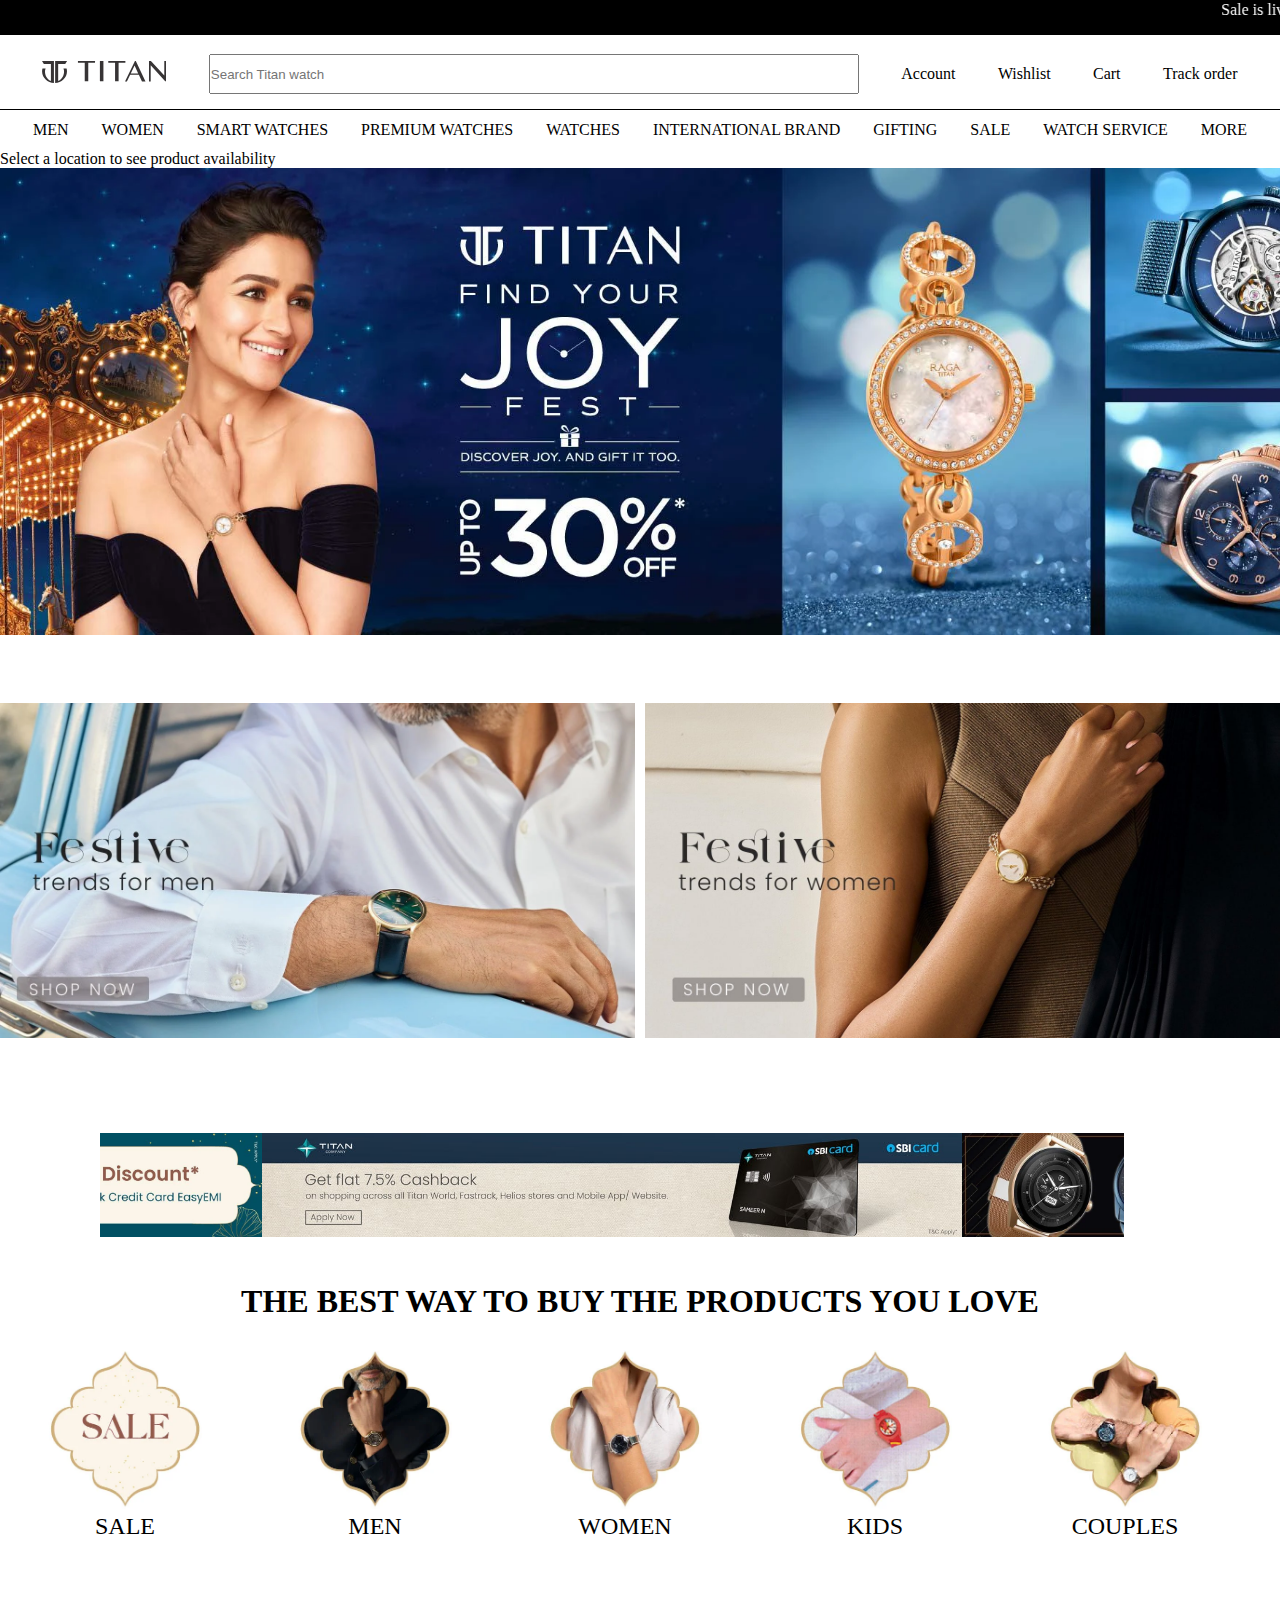
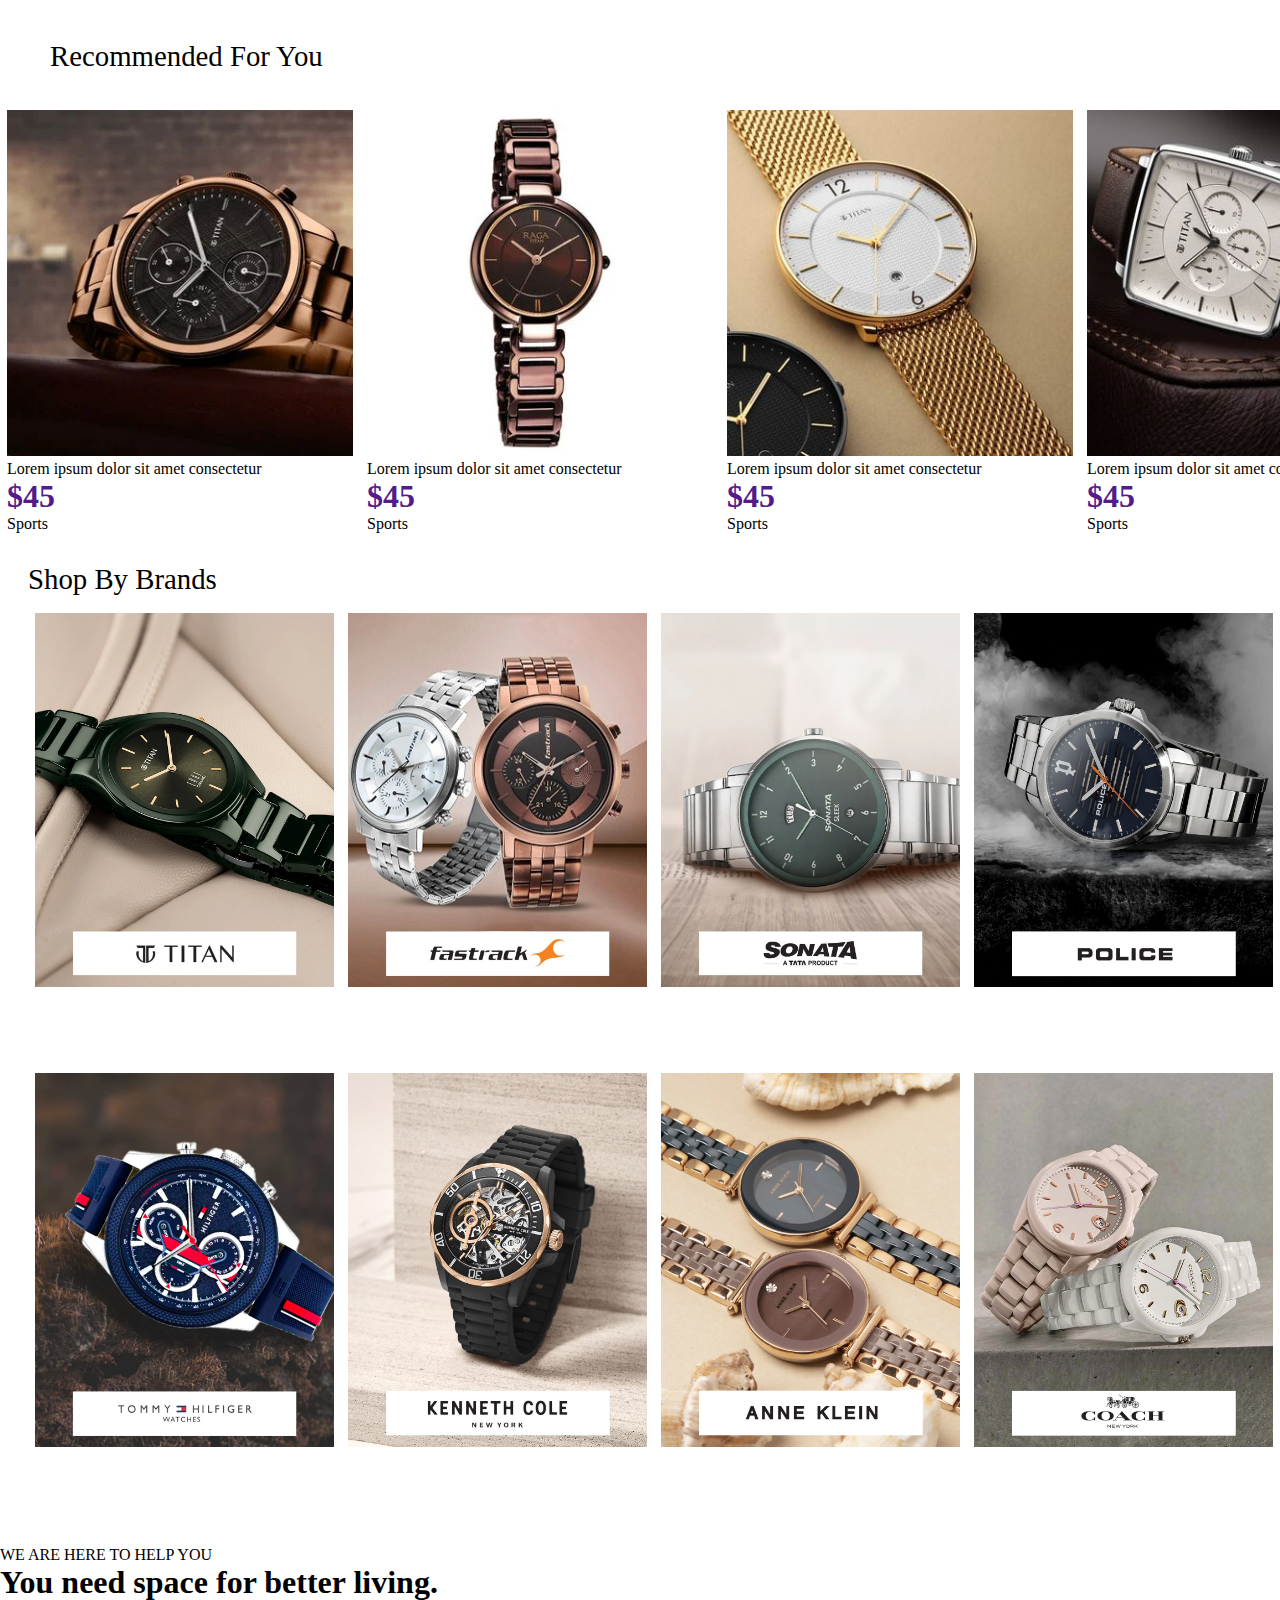
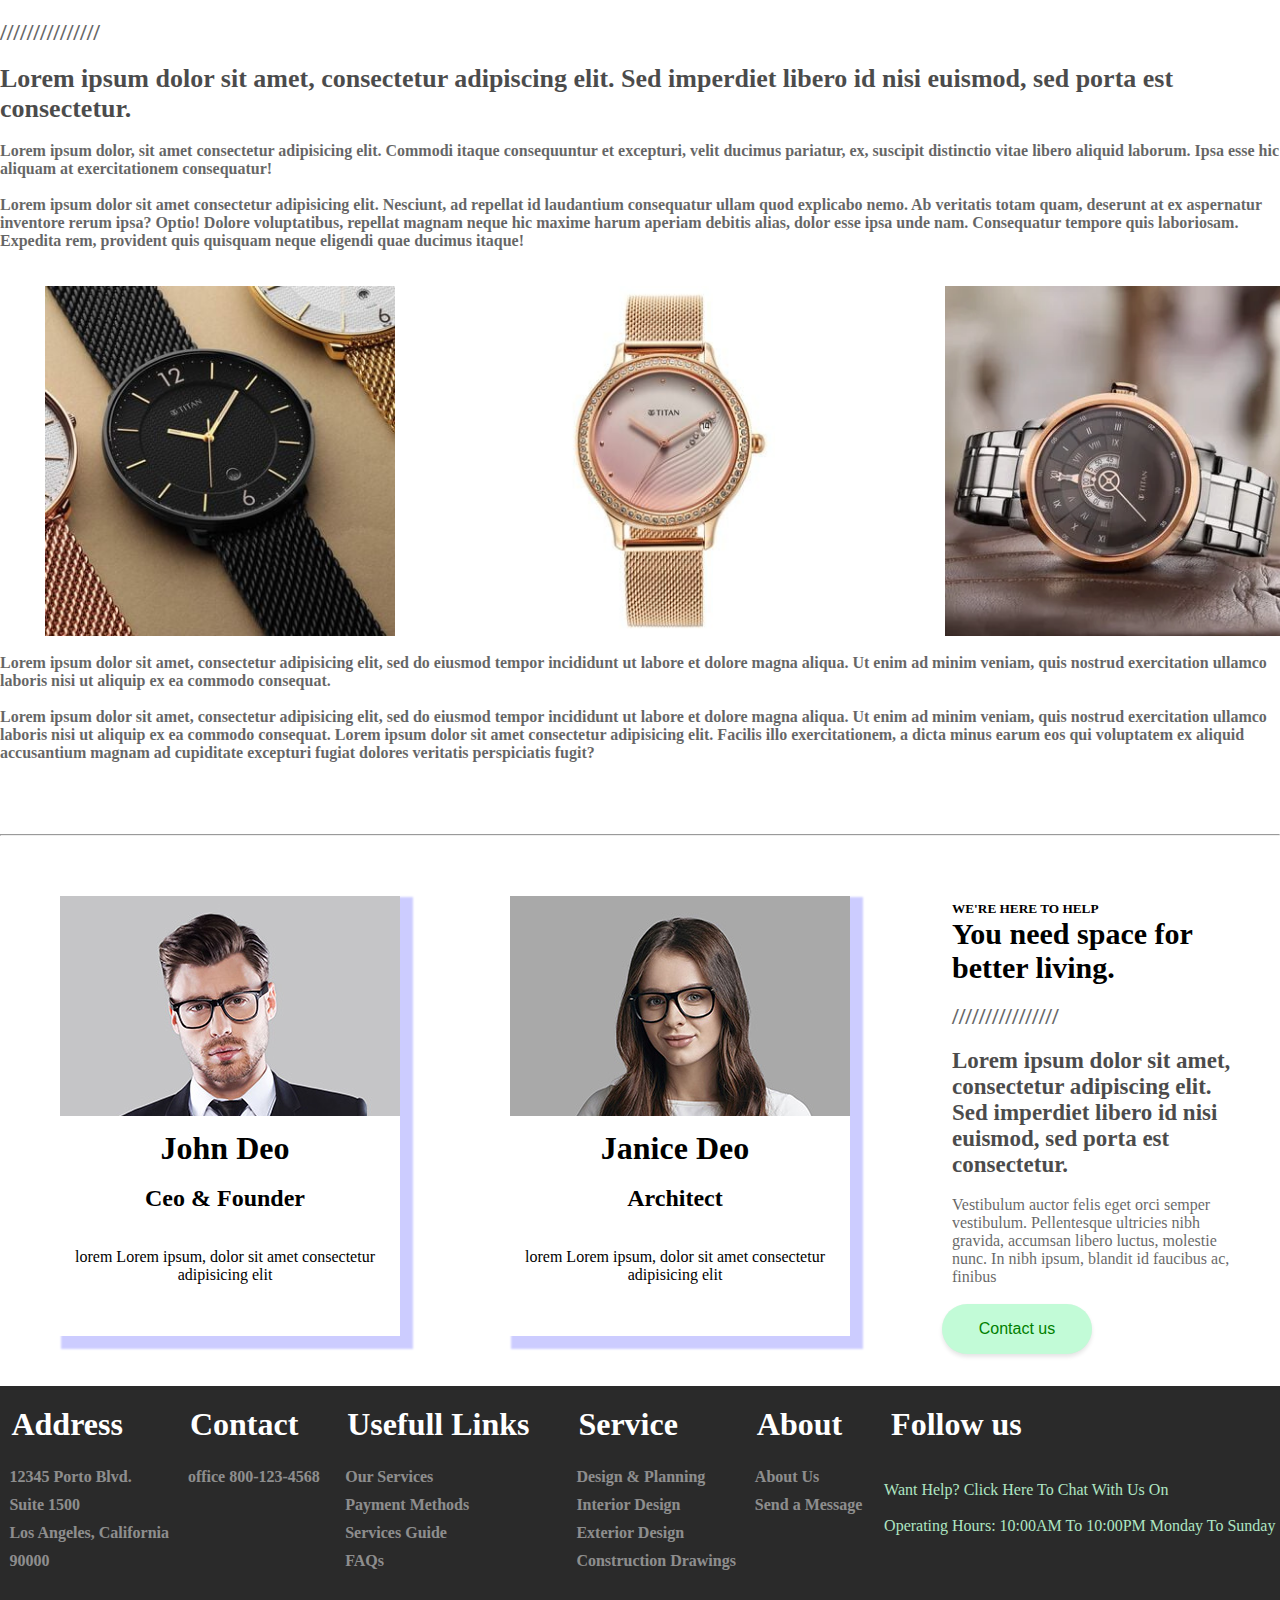
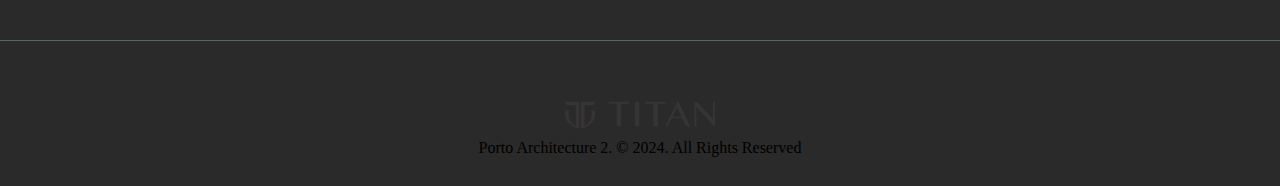
==== index.html @ 2c18a2c0 "titanproject" ====
<!DOCTYPE html>
<html lang="en">
<head>
    <meta charset="UTF-8">
    <meta name="viewport" content="width=device-width, initial-scale=1.0">
    <title>Document</title>
    <link rel="stylesheet" href="index.css">
    <link rel="stylesheet" href="https://fonts.googleapis.com/css2?family=Material+Symbols+Outlined:opsz,wght,FILL,GRAD@20..48,100..700,0..1,-50..200&icon_names=menu" />
    <link rel="stylesheet" href="https://cdnjs.cloudflare.com/ajax/libs/font-awesome/6.6.0/css/all.min.css" integrity="sha512-Kc323vGBEqzTmouAECnVceyQqyqdsSiqLQISBL29aUW4U/M7pSPA/gEUZQqv1cwx4OnYxTxve5UMg5GT6L4JJg==" crossorigin="anonymous" referrerpolicy="no-referrer" />
    <link rel="stylesheet" href="https://fonts.googleapis.com/css2?family=Material+Symbols+Outlined:opsz,wght,FILL,GRAD@24,400,0,0&icon_names=search" />
    <link rel="stylesheet" href="https://fonts.googleapis.com/css2?family=Material+Symbols+Outlined:opsz,wght,FILL,GRAD@24,400,0,0&icon_names=person" />
</head>
<body>
    <header>

    <div id="nav_panel1"> 
        <marquee  >Sale is live!                                                                    Get up to ₹750 cashback on payment via Mobikwik wallet over Rs. 2499. T&C Apply*.       </marquee>
    </div>

    <div id="nav_panel2" class="flex">
        
        <div class="nav_logo"><img src="./images/titan-logo.svg" alt=""> </div>

        <div><input type="search" placeholder="Search Titan watch"></div>

        <div><i class="fa-regular fa-user"></i><p>Account </p>
        </div>

        <div><i class="fa-regular fa-heart"></i><P>Wishlist</P>
        </div>

        <div><i class="fa-solid fa-cart-shopping"></i><p>Cart</p>
        </div>

        <div><i class="fa-solid fa-box"></i><P>Track order</P>
        </div>
        </div>

     <div id="nav_panel3" class="flex">
         <div><a href="">MEN</a></div>
         <div><a href="">WOMEN</a></div>
         <div><a href="">SMART WATCHES</a></div>
         <div><a href="">PREMIUM WATCHES</a></div>
         <div><a href="">WATCHES</a></div>
         <div><a href="">INTERNATIONAL BRAND</a></div>
         <div><a href="">GIFTING</a></div>
         <div><a href="">SALE</a></div>
         <div><a href="">WATCH SERVICE</a></div>
         <div><a href="">MORE</a></div>
        
      </div>


      <div id="#nav_panel4">
        <div><i class="fa-solid fa-location-dot"></i> Select a location to see product availability</div>
      </div>

  <hero>
    <div id="hero_album" class="flex">
<div id="img1" class="imgproperties" ></div>
<div id="img2" class="imgproperties"></div>
<div id="img3" class="imgproperties"></div>
<div id="img4" class="imgproperties"></div>
<div id="img5" class="imgproperties"></div>

</div>

<div id="hero_album1" class="flex">
    <div id="img9"  class="imgproperties"></div>
    <div id="img10" class="imgproperties"></div>

</div>

</hero>

<adssection>
    <div id="ads_panel" class="flex">
    <div id="ads1" class="imgproperties"></div>
    <div id="ads2" class="imgproperties"></div>
    <div id="ads3" class="imgproperties"></div>
    </div>
</adssection>
<midsection>
    <div id="midsection_title" class="flex">THE BEST WAY TO BUY THE PRODUCTS YOU LOVE</div>
    <div id="midscroll_panel" class="flex">
        <a href=""><div class="midimgsection" class="flex"><img src="./images/sale_D.webp" alt="Redirect to particular Categories link"><p>SALE</p></div></a>
        <a href=""><div class="midimgsection" class="flex"><img src="./images/men_D.webp" alt="Redirect to particular Categories link"><p>MEN</p></div></a>
        <a href=""><div class="midimgsection" class="flex"><img src="./images/women_D.webp" alt="Redirect to particular Categories link"><p>WOMEN</p></div></a>
        <a href=""><div class="midimgsection" class="flex"><img src="./images/kids_D.webp" alt="Redirect to particular Categories link"><p>KIDS</p></div></a>
        <a href=""><div class="midimgsection" class="flex"><img src="./images/couple_D.webp" alt="Redirect to particular Categories link"><p>COUPLES</p></div></a>
        <a href=""><div class="midimgsection" class="flex"><img src="./images/luxe_D.webp" alt="Redirect to particular Categories link"><p>LUXES</p></div></a>
        <a href=""><div class="midimgsection" class="flex"><img src="./images/clocks_D.webp" alt="Redirect to particular Categories link"><p>CLOCKS</p></div></a>
        <a href=""><div class="midimgsection" class="flex"><img src="./images/smart_D.webp" alt="Redirect to particular Categories link"><p>SMARTS</p></div></a>
        <a href=""><div class="midimgsection" class="flex"><img src="./images/raga_D.webp" alt="Redirect to particular Categories link"><p>RAGAS</p></div></a>
        

    </div>

    <div id="midsection_title1" >Recommended For You</div>
    <div id="midscroll_panel2" class="flex">
        <a href=""><div class="midimgsection" class="flex"><img src="./images/imd1.webp" alt="Redirect to particular Categories link"><p>Lorem ipsum dolor sit amet consectetur <h1>$45</h1><P>Sports</P></div></a>
        <a href=""><div class="midimgsection" class="flex"><img src="./images/imd2.webp" alt="Redirect to particular Categories link"><p>Lorem ipsum dolor sit amet consectetur <h1>$45</h1><P>Sports</P></div></a>
        <a href=""><div class="midimgsection" class="flex"><img src="./images/imd3.jpg" alt="Redirect to particular Categories link"><p>Lorem ipsum dolor sit amet consectetur <h1>$45</h1><P>Sports</P></div></a>
        <a href=""><div class="midimgsection" class="flex"><img src="./images/imd4.jpg" alt="Redirect to particular Categories link"><p>Lorem ipsum dolor sit amet consectetur <h1>$45</h1><P>Sports</P></div></a>
        <a href=""><div class="midimgsection" class="flex"><img src="./images/imd5.webp" alt="Redirect to particular Categories link"><p>Lorem ipsum dolor sit amet consectetur <h1>$45</h1><P>Sports</P></div></a>
        <a href=""><div class="midimgsection" class="flex"><img src="./images/imd6.webp" alt="Redirect to particular Categories link"><p>Lorem ipsum dolor sit amet consectetur <h1>$45</h1><P>Sports</P></div></a>
        <a href=""><div class="midimgsection" class="flex"><img src="./images/imd7.webp" alt="Redirect to particular Categories link"><p>Lorem ipsum dolor sit amet consectetur <h1>$45</h1><P>Sports</P></div></a>
        <a href=""><div class="midimgsection" class="flex"><img src="./images/imd8.webp" alt="Redirect to particular Categories link"><p>Lorem ipsum dolor sit amet consectetur <h1>$45</h1><P>Sports</P></div></a>
        <a href=""><div class="midimgsection" class="flex"><img src="./images/imd9.jpg" alt="Redirect to particular Categories link"><p>Lorem ipsum dolor sit amet consectetur <h1>$45</h1><P>Sports</P></div></a>
        <a href=""><div class="midimgsection" class="flex"><img src="./images/imd10.jpg" alt="Redirect to particular Categories link"><p>Lorem ipsum dolor sit amet consectetur <h1>$45</h1><P>Sports</P></div></a>

        

    </div>

    <div id="midsection_title2" >Shop By Brands
    <div id="mid_panel" class="flex">
        <a href=""><div class="midimgsection" class="flex"><img src="./images/brand1.webp" alt="Redirect to particular Categories link"></div></a>
        <a href=""><div class="midimgsection" class="flex"><img src="./images/brand2.webp" alt="Redirect to particular Categories link"></div></a>
        <a href=""><div class="midimgsection" class="flex"><img src="./images/brand3.webp" alt="Redirect to particular Categories link"></div></a>
        <a href=""><div class="midimgsection" class="flex"><img src="./images/brand4.webp" alt="Redirect to particular Categories link"></div></a>


    </div>
    <div id="mid_panel" class="flex">
        <a href=""><div class="midimgsection" class="flex"><img src="./images/brand5.webp" alt="Redirect to particular Categories link"></div></a>
        <a href=""><div class="midimgsection" class="flex"><img src="./images/brand6.jpg" alt="Redirect to particular Categories link"></div></a>
        <a href=""><div class="midimgsection" class="flex"><img src="./images/brand7.webp" alt="Redirect to particular Categories link"></div></a>
        <a href=""><div class="midimgsection" class="flex"><img src="./images/brand8.webp" alt="Redirect to particular Categories link"></div></a>


    </div>
   

</div>

<!-- <div id="midsection_title2" >Movement in Time
<div id="mid_panel" class="flex">
    <a href=""><div class="midimgsection1" class="flex"><img src="./images/brand1.webp" alt="Redirect to particular Categories link"></div></a>
    <div class="midimgsection2" class="flex">
    <a href=""><div class="midimgsection" class="flex"><img src="./images/brand2.webp" alt="Redirect to particular Categories link"></div></a>
    <a href=""><div class="midimgsection" class="flex"><img src="./images/brand3.webp" alt="Redirect to particular Categories link"></div></a>
    <a href=""><div class="midimgsection" class="flex"><img src="./images/brand4.webp" alt="Redirect to particular Categories link"></div></a>
    <a href=""><div class="midimgsection" class="flex"><img src="./images/brand4.webp" alt="Redirect to particular Categories link"></div></a>
</div>

</div>
</div> -->

<div id="outer">
    <div>
      <p>WE ARE HERE TO HELP YOU</p>
      <h1>You need space for better living.</h1><br>
      <h2>///////////////</h2><br>
      <h3>Lorem ipsum dolor sit amet, consectetur adipiscing elit. Sed imperdiet libero id nisi euismod, sed porta est consectetur.</h3><br>
       <h4>Lorem ipsum dolor, sit amet consectetur adipisicing elit. Commodi itaque consequuntur et excepturi, velit ducimus pariatur, ex, suscipit distinctio vitae libero aliquid laborum. Ipsa esse hic aliquam at exercitationem consequatur!</h4>
       <br>
       <h4>Lorem ipsum dolor sit amet consectetur adipisicing elit. Nesciunt, ad repellat id laudantium consequatur ullam quod explicabo nemo. Ab veritatis totam quam, deserunt at ex aspernatur inventore rerum ipsa? Optio!
       Dolore voluptatibus, repellat magnam neque hic maxime harum aperiam debitis alias, dolor esse ipsa unde nam. Consequatur tempore quis laboriosam. Expedita rem, provident quis quisquam neque eligendi quae ducimus itaque!
       </h4><br><br>
    </div>
    <div id="aboutimage"> <img src="./images/imd9.jpg" alt="image"> <img src="./images/imd10.jpg" alt="image"><img src="./images/imd5.webp" alt=""></div>
    <br><div> <h4>Lorem ipsum dolor sit amet, consectetur adipisicing elit, sed do eiusmod tempor incididunt ut labore et dolore magna aliqua. Ut enim ad minim veniam, quis nostrud exercitation ullamco laboris nisi ut aliquip ex ea commodo consequat.</h4> <br><h4>Lorem ipsum dolor sit amet, consectetur adipisicing elit, sed do eiusmod tempor incididunt ut labore et dolore magna aliqua. Ut enim ad minim veniam, quis nostrud exercitation ullamco laboris nisi ut aliquip ex ea commodo consequat. Lorem ipsum dolor sit amet consectetur adipisicing elit. Facilis illo exercitationem, a dicta minus earum eos qui voluptatem ex aliquid accusantium magnam ad cupiditate excepturi fugiat dolores veritatis perspiciatis fugit?</h4></div>

  </div>
  <br><br><br><br><hr>
  <div id="author">
    <div class="imgauthor"><img src="./images/author-1.jpg " alt="author"><br><h1>John Deo</h1><br> <h2>Ceo & Founder</h2> <br><br><p>lorem Lorem ipsum, dolor sit amet consectetur adipisicing elit </p></div>
    <div class="imgauthor"><img src="./images/author-2.jpg" alt="author"><br><h1>Janice Deo</h1><br> <h2>Architect</h2><br><br><p>lorem Lorem ipsum, dolor sit amet consectetur adipisicing elit </p></div>
    <div id="text1"><h5>WE'RE HERE TO HELP</h5>
      <h1>You need space for better living.</h1><br>
  <h2>////////////////</h2><br>
  <h4>Lorem ipsum dolor sit amet, consectetur adipiscing elit. Sed imperdiet libero id nisi euismod, sed porta est consectetur.</h4>
  <br><p>Vestibulum auctor felis eget orci semper vestibulum. Pellentesque ultricies nibh gravida, accumsan libero luctus, molestie nunc. In nibh ipsum, blandit id faucibus ac, finibus</p>
  <br><div><button>Contact us</button></div></div>
    
  </div>








<footer>
    <div id="footer">
      <div><h1>Address</h1><h3>12345 Porto Blvd.</h3><h3>Suite 1500</h3> <h3>Los Angeles, California</h3> <h3>90000</h3></div>
      <div><h1>Contact</h1><h3>office 800-123-4568</h3></div>
      <div><h1>Usefull Links</h1><h3>Our Services</h3> <h3>Payment Methods</h3> <h3>Services Guide</h3> <h3>FAQs</h3><h3></h3> <h3></h3></div>
      <div><h1>Service</h1><h3>Design & Planning</h3><h3>Interior Design</h3><h3>Exterior Design</h3> <h3>Construction Drawings</h3></div>
      <div><h1>About </h1><h3>About Us</h3><h3>Send a Message</h3> <h3></h3></div>
      <div><h1>Follow us</h1> <ul>
        <li><a href=""><i class="fa-brands fa-facebook"></i></a></li>
        <li><a href=""><i class="fa-brands fa-x-twitter"></i></a></li>
        <li><a href=""><i class="fa-brands fa-linkedin-in"></i></a></li>
       </ul><br><p>Want Help? Click Here To Chat With Us On</p><br><p>Operating Hours: 10:00AM To 10:00PM Monday To Sunday</p>
     </div>
      
    </div>
    <div class="footer2">
      <br><br><br>
    <div id="line"></div><br><br><br>
    <div ><img src="./images/titan-logo.svg" alt="">
    <p>Porto Architecture 2. © 2024. All Rights Reserved</p></div>
  </div>
  
  </footer>
  
</midsection>





</header>
</body>
</html>
---- index.css ----
* {
  margin: 0px;
  padding: 0px;
}

body {
  overflow-x: hidden;
}

#nav_panel1 marquee {
  color: white;
  background-color: black;
  height: 35px;
}

.flex {
  display: flex;
}

#nav_panel2 {
  height: 70px;
  justify-content: space-evenly;
  align-items: center;
  border-bottom: 1px solid black;
}
#nav_panel2 div input {
  width: 650px;
  height: 40px;
}

#nav_panel3 {
  justify-content: space-evenly;
  border-color: white;
  height: 40px;
  align-items: center;
}
#nav_panel3 div a {
  text-decoration: none;
  color: black;
}

#nav_panel4 {
  background-color: #222222;
}

.imgproperties {
  background-size: contain;
  background-repeat: no-repeat;
}

#hero_album {
  width: 100%;
  display: grid;
  grid-template-columns: repeat(5, 1400px);
  overflow-x: scroll;
  scrollbar-width: none;
}
#hero_album #img1 {
  background-image: url(./images/img1.webp);
  background-size: contain;
  height: 500px;
  width: 100%;
}
#hero_album #img2 {
  background-image: url(./images/img2.jpg);
  height: 500px;
  width: 100%;
}
#hero_album #img3 {
  background-image: url(./images/img3.webp);
  height: 500px;
  width: 100%;
}
#hero_album #img4 {
  background-image: url(./images/img4.jpg);
  height: 500px;
  width: 100%;
}
#hero_album #img5 {
  background-image: url(./images/img5.webp);
  height: 500px;
  width: 100%;
}

#hero_album1 {
  max-width: 100%;
  height: 400px;
  justify-content: space-evenly;
  padding-top: 35px;
}
#hero_album1 #img9 {
  background-image: url(./images/img9.webp);
  margin-right: 10px;
  width: 100%;
}
#hero_album1 #img10 {
  background-image: url(./images/img10.jpg);
  width: 100%;
}

#ads_panel {
  margin-top: 30px;
  width: 80%;
  margin-left: 100px;
  display: grid;
  grid-template-columns: repeat(3, 700px);
  overflow-x: scroll;
  scrollbar-width: none;
  justify-content: center;
  height: 150px;
}
#ads_panel #ads1 {
  background-image: url(./images/radio1.webp);
  width: 100%;
}
#ads_panel #ads2 {
  background-image: url(./images/radio2.jpg);
  width: 100%;
}
#ads_panel #ads3 {
  background-image: url(./images/radio3.webp);
  width: 100%;
}

#midsection_title {
  justify-content: center;
  font-size: 2rem;
  font-weight: 700;
}

#midscroll_panel {
  margin-top: 30px;
  width: 100%;
  display: grid;
  grid-template-columns: repeat(9, 250px);
  overflow-x: scroll;
  scrollbar-width: none;
  height: 260px;
}
#midscroll_panel a {
  text-decoration: none;
}
#midscroll_panel a .midimgsection {
  flex-direction: column;
  text-align: center;
}
#midscroll_panel a .midimgsection img {
  width: 90%;
}
#midscroll_panel a .midimgsection P {
  font-size: 1.5rem;
  color: #000000;
}

#midsection_title1 {
  margin-top: 30px;
  margin-left: 50px;
  font-size: 1.8rem;
  font-weight: 500;
}

#midscroll_panel2 {
  margin-top: 30px;
  width: 100%;
  display: grid;
  grid-template-columns: repeat(10, 360px);
  overflow-x: scroll;
  scrollbar-width: none;
  height: 450px;
}
#midscroll_panel2 a {
  text-decoration: none;
}
#midscroll_panel2 a .midimgsection {
  flex-direction: column;
  margin: 7px;
}
#midscroll_panel2 a .midimgsection img {
  width: 100%;
}
#midscroll_panel2 a .midimgsection P {
  font-size: 1rem;
  text-decoration: none;
  color: #000000;
}

#midsection_title2 {
  margin-top: 10px;
  margin-left: 28px;
  font-size: 1.8rem;
  font-weight: 500;
}

#mid_panel {
  margin-top: 10px;
  width: 100%;
  overflow-x: visible;
  height: 500px;
}
#mid_panel .midimgsection {
  margin: 7px;
}
#mid_panel .midimgsection img {
  width: 100%;
}

#midsection_title3 {
  margin-top: 10px;
  margin-left: 28px;
  font-size: 1.8rem;
  font-weight: 500;
  justify-content: center;
  text-align: center;
}

#mid_panel {
  margin-top: 10px;
  width: 100%;
  overflow-x: visible;
  height: 450px;
}
#mid_panel .midimgsection2 {
  width: 50%;
  display: flex;
  flex-wrap: wrap;
  margin: 7px;
}
#mid_panel .midimgsection2 #midimgsection img {
  width: 25%;
}

.midimgsection1 {
  width: 50%;
}
.midimgsection1 img {
  width: 100%;
}

#outer {
  margin-top: 30px;
  background-image: url(./image/aboutimage.jpg);
}
#outer div h2 {
  opacity: 0.6;
}
#outer div h3 {
  opacity: 0.7;
  font-size: 26px;
}
#outer div h4 {
  opacity: 0.6;
}
#outer div button {
  background-color: #C2FBD7;
  border-radius: 50px;
  border-width: 0;
  box-shadow: rgba(25, 25, 25, 0.04) 0 0 1px 0, rgba(0, 0, 0, 0.1) 0 3px 4px 0;
  color: #008000;
  cursor: pointer;
  display: inline-block;
  font-family: Arial, sans-serif;
  font-size: 1em;
  height: 50px;
  padding: 0 25px;
}
#outer #aboutimage {
  width: 100%;
  display: grid;
  grid-template-columns: repeat(auto-fill, 300px);
  grid-gap: 150px;
  position: relative;
  left: 45px;
  transition: all 300ms;
}
#outer #aboutimage img {
  width: 350px;
  justify-content: space-evenly;
}
#outer #aboutimage :hover {
  transform: scale(1.05);
}

#author {
  width: 100%;
  height: 450px;
  display: grid;
  grid-template-columns: repeat(auto-fill, 300px);
  grid-gap: 150px;
  left: 45px;
  margin: 50px;
}
#author .imgauthor {
  width: 350px;
  height: 450px;
  box-shadow: 12px 12px 2px 1px rgba(0, 0, 255, 0.2);
  text-align: center;
  transition: all 2ms;
}
#author .imgauthor :hover img {
  transform: scale(1.5);
}
#author .imgauthor img {
  padding: 10px;
}
#author #text1 {
  width: 300px;
  position: relative;
  left: 2px;
  top: 15px;
}
#author #text1 h1 {
  font-size: 30px;
}
#author #text1 h2 {
  opacity: 0.6;
}
#author #text1 h4 {
  opacity: 0.7;
  font-size: 23px;
}
#author #text1 p {
  opacity: 0.6;
}
#author #text1 div button {
  width: 150px;
  background-color: #C2FBD7;
  border-radius: 50px;
  border-width: 0;
  box-shadow: rgba(25, 25, 25, 0.04) 0 0 1px 0, rgba(0, 0, 0, 0.1) 0 3px 4px 0;
  color: #008000;
  cursor: pointer;
  display: inline-block;
  font-family: Arial, sans-serif;
  font-size: 1em;
  height: 50px;
  padding: 0 25px;
  transition: all 200ms;
  margin-left: -10px;
}
#author #text1 div :hover {
  background-color: #AFE6C3;
  transform: scale(1.05);
}

#footer {
  margin-top: 30px;
  margin-bottom: 0px;
  display: flex;
  height: 200px;
  width: 100%;
  background-color: #2a2a2a;
  justify-content: space-around;
}
#footer div h1 {
  position: relative;
  left: -13px;
  color: #ffffff;
  padding: 20px;
}
#footer div h3 {
  opacity: 0.6;
  color: rgba(255, 255, 255, 0.8);
  font-size: 16px;
  padding: 5px;
}
#footer div ul {
  display: flex;
  left: px;
  list-style-type: none;
  gap: 10px;
}
#footer div p {
  color: #AFE6C3;
}

.footer2 {
  margin-top: 0px;
  height: 200px;
  width: 100%;
  background-color: #2a2a2a;
}
.footer2 #line {
  background-color: #C2FBD7;
  height: 1px;
  opacity: 0.3;
}
.footer2 div {
  position: relative;
  text-align: center;
}
.footer2 div img {
  width: 150px;
  height: 40px;
}
.footer2 div img :hover {
  background-color: white;
}/*# sourceMappingURL=index.css.map */
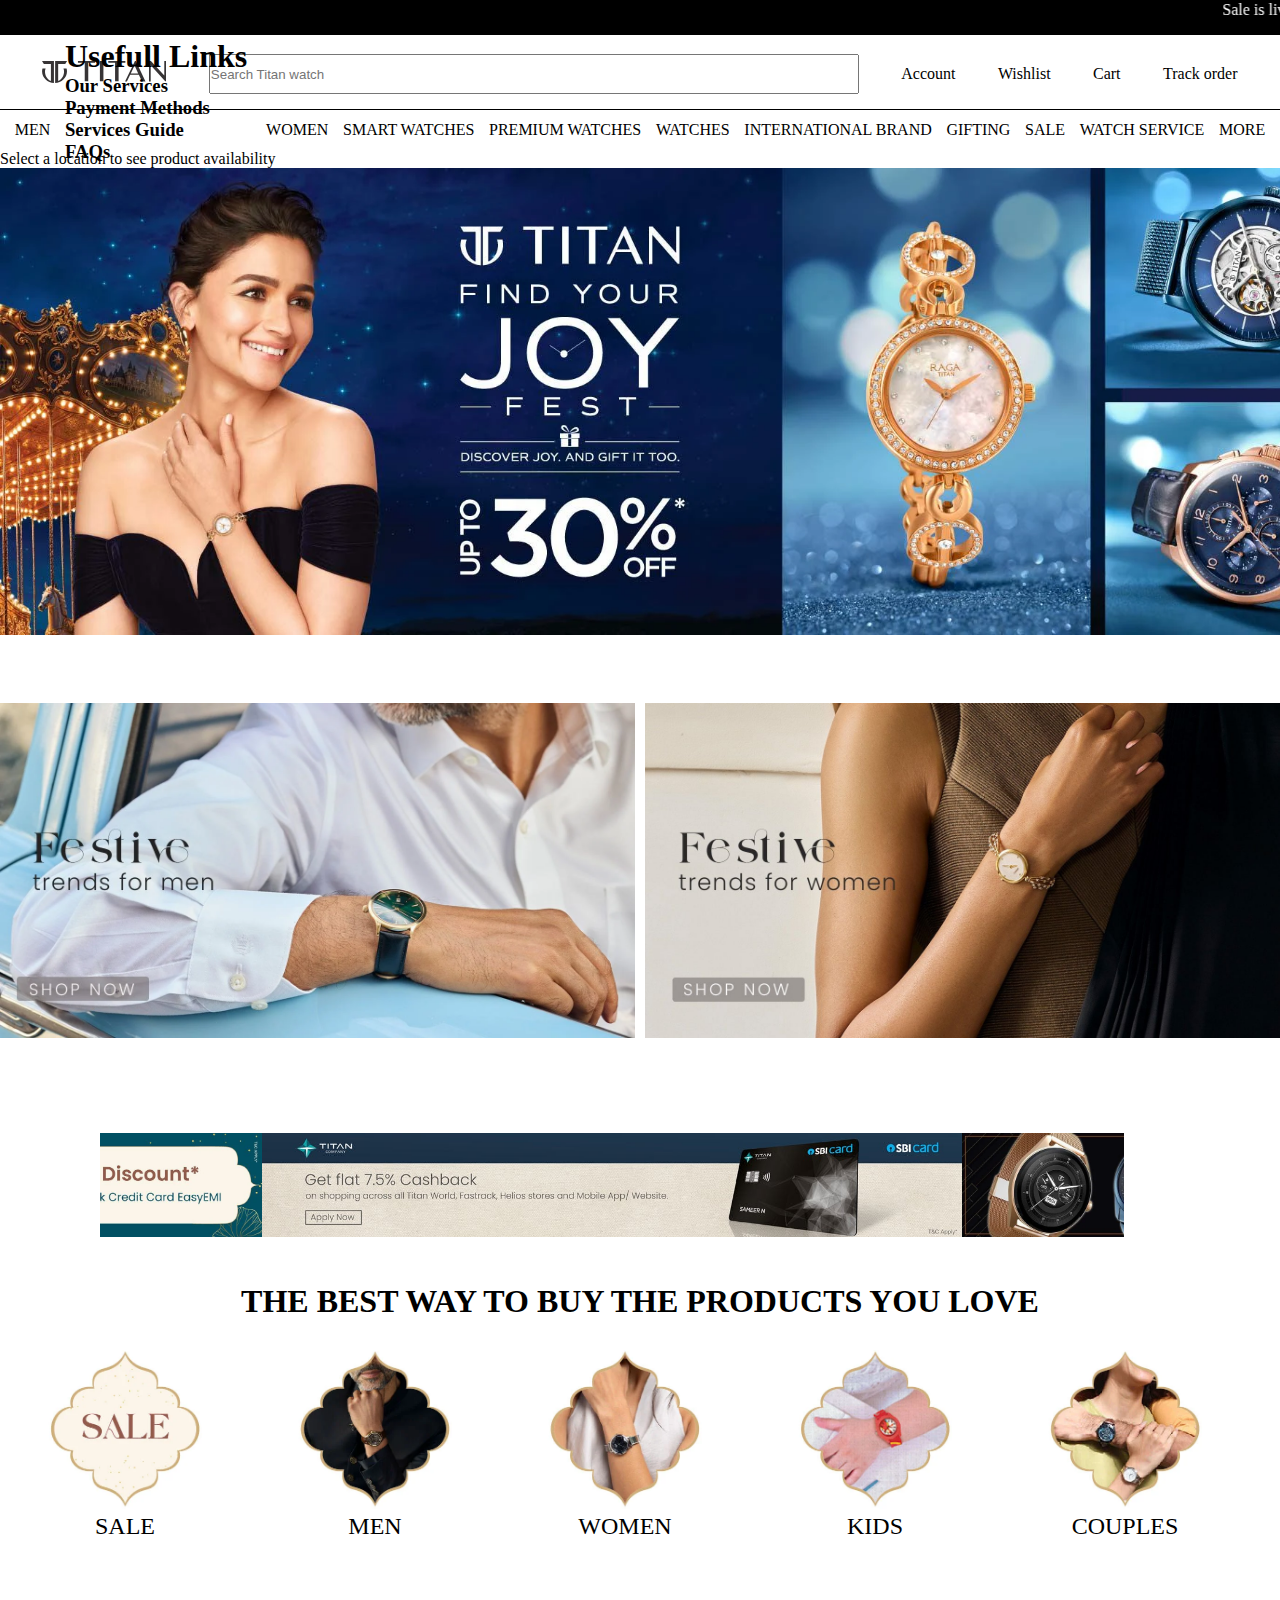
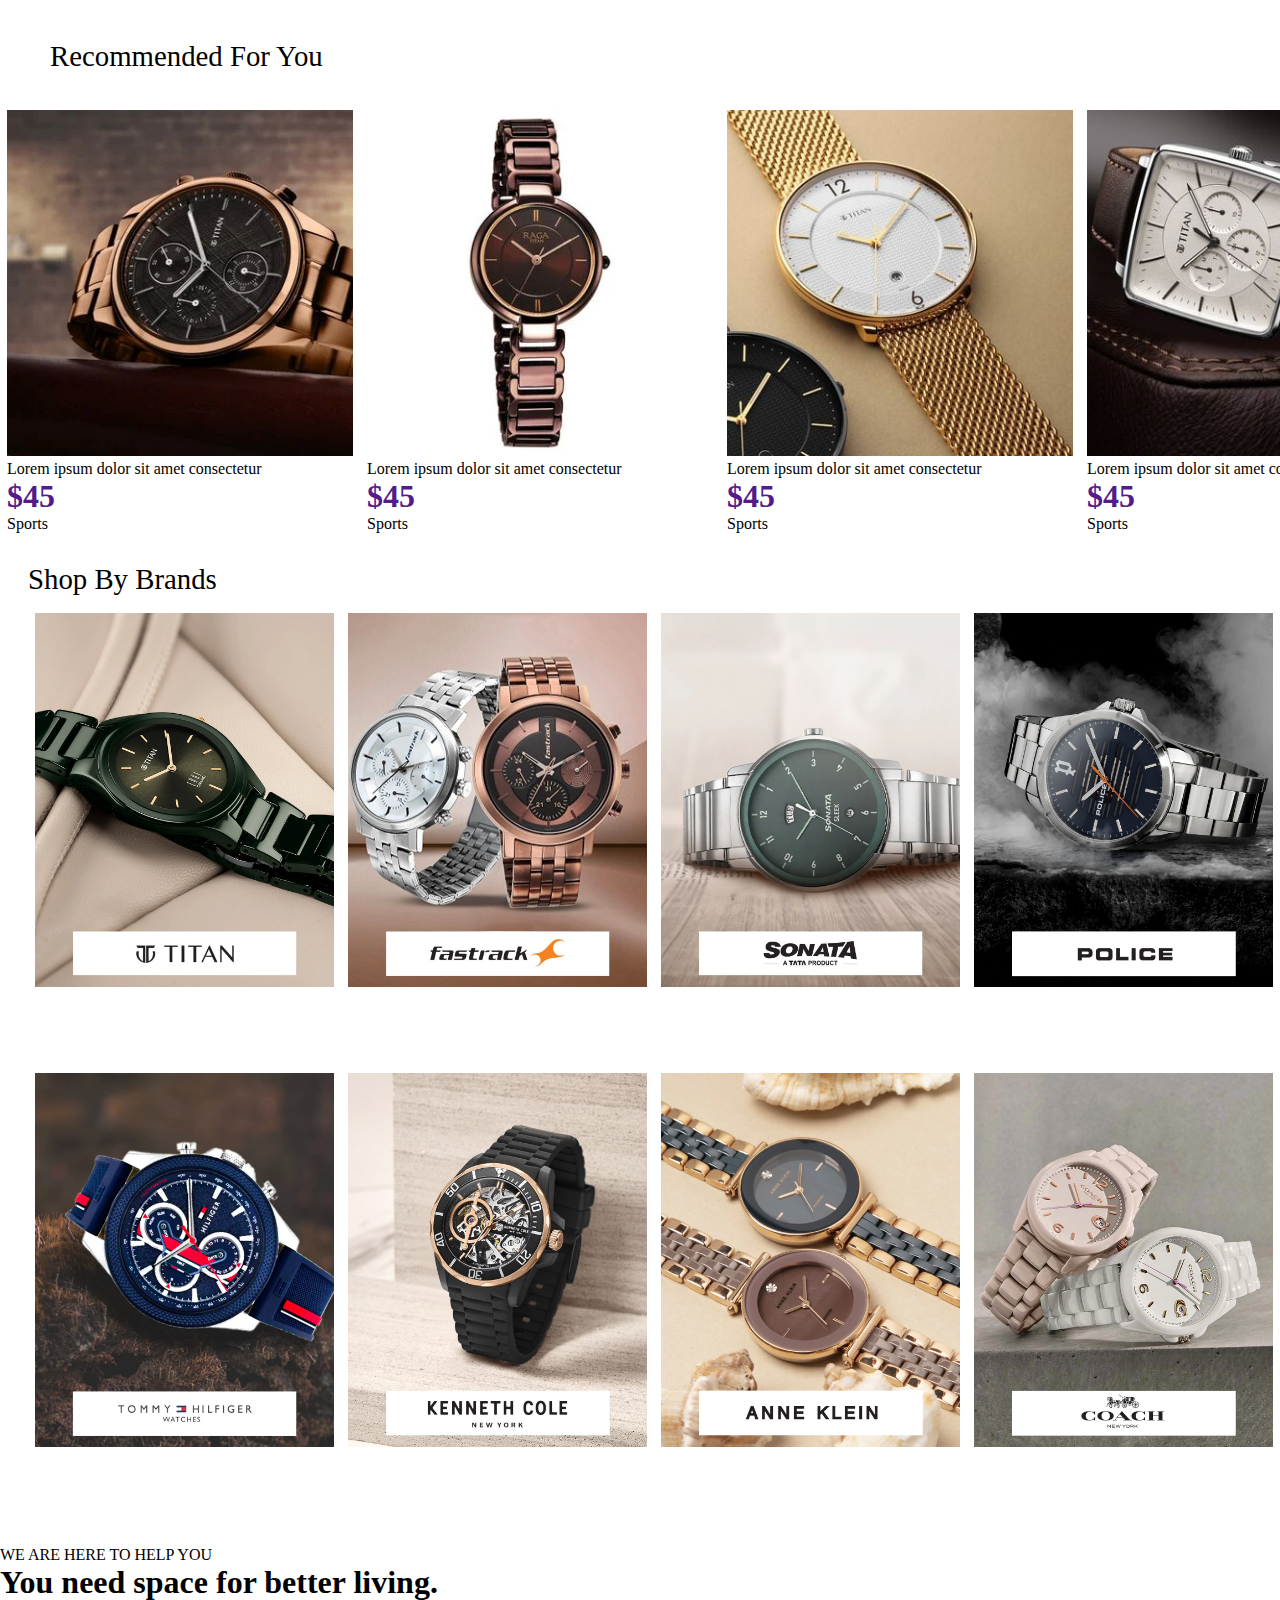
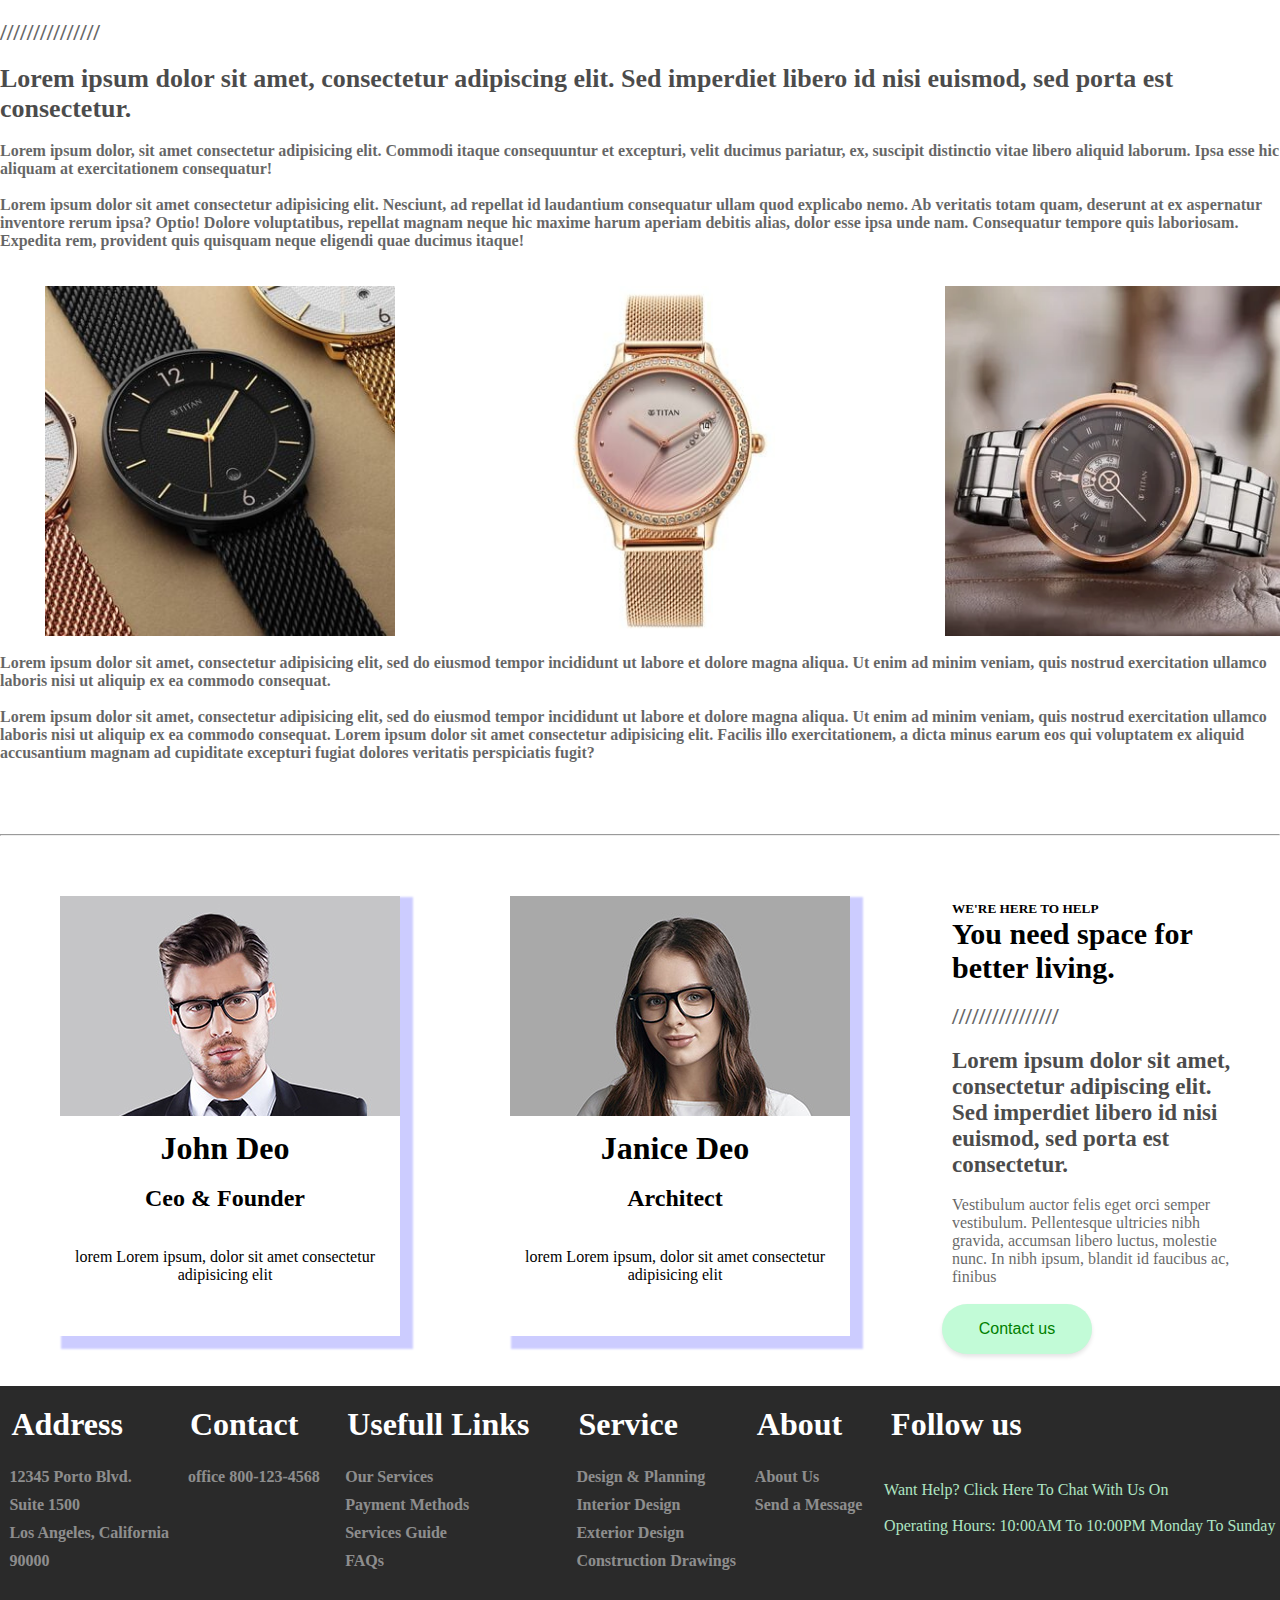
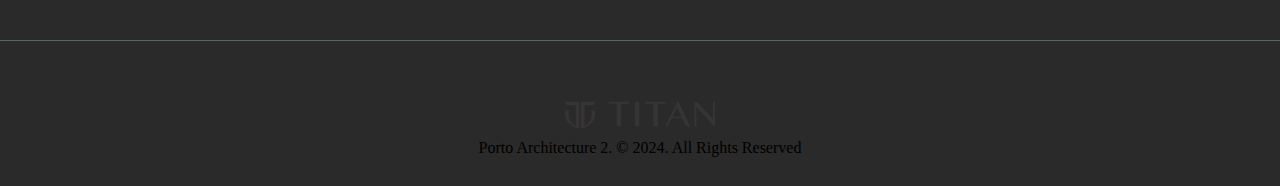
==== commit 2edf78d4: "added code" ====
--- a/index.html
+++ b/index.html
@@ -7,8 +7,6 @@
     <link rel="stylesheet" href="index.css">
     <link rel="stylesheet" href="https://fonts.googleapis.com/css2?family=Material+Symbols+Outlined:opsz,wght,FILL,GRAD@20..48,100..700,0..1,-50..200&icon_names=menu" />
     <link rel="stylesheet" href="https://cdnjs.cloudflare.com/ajax/libs/font-awesome/6.6.0/css/all.min.css" integrity="sha512-Kc323vGBEqzTmouAECnVceyQqyqdsSiqLQISBL29aUW4U/M7pSPA/gEUZQqv1cwx4OnYxTxve5UMg5GT6L4JJg==" crossorigin="anonymous" referrerpolicy="no-referrer" />
-    <link rel="stylesheet" href="https://fonts.googleapis.com/css2?family=Material+Symbols+Outlined:opsz,wght,FILL,GRAD@24,400,0,0&icon_names=search" />
-    <link rel="stylesheet" href="https://fonts.googleapis.com/css2?family=Material+Symbols+Outlined:opsz,wght,FILL,GRAD@24,400,0,0&icon_names=person" />
 </head>
 <body>
     <header>
@@ -38,6 +36,14 @@
 
      <div id="nav_panel3" class="flex">
          <div><a href="">MEN</a></div>
+         <div id="menubar">
+          <div><h1>Address</h1><h3>12345 Porto Blvd.</h3><h3>Suite 1500</h3> <h3>Los Angeles, California</h3> <h3>90000</h3></div>
+          <div><h1>Contact</h1><h3>office 800-123-4568</h3></div>
+          <div><h1>Usefull Links</h1><h3>Our Services</h3> <h3>Payment Methods</h3> <h3>Services Guide</h3> <h3>FAQs</h3><h3></h3> <h3></h3></div>
+          <div><h1>Service</h1><h3>Design & Planning</h3><h3>Interior Design</h3><h3>Exterior Design</h3> <h3>Construction Drawings</h3></div>
+          <div><h1>About </h1><h3>About Us</h3><h3>Send a Message</h3> <h3></h3></div>
+          <div><h1>Follow us</h1></div>
+          </div>
          <div><a href="">WOMEN</a></div>
          <div><a href="">SMART WATCHES</a></div>
          <div><a href="">PREMIUM WATCHES</a></div>
--- a/index.css
+++ b/index.css
@@ -54,6 +54,7 @@
   grid-template-columns: repeat(5, 1400px);
   overflow-x: scroll;
   scrollbar-width: none;
+  animation: slide 25s infinite;
 }
 #hero_album #img1 {
   background-image: url(./images/img1.webp);
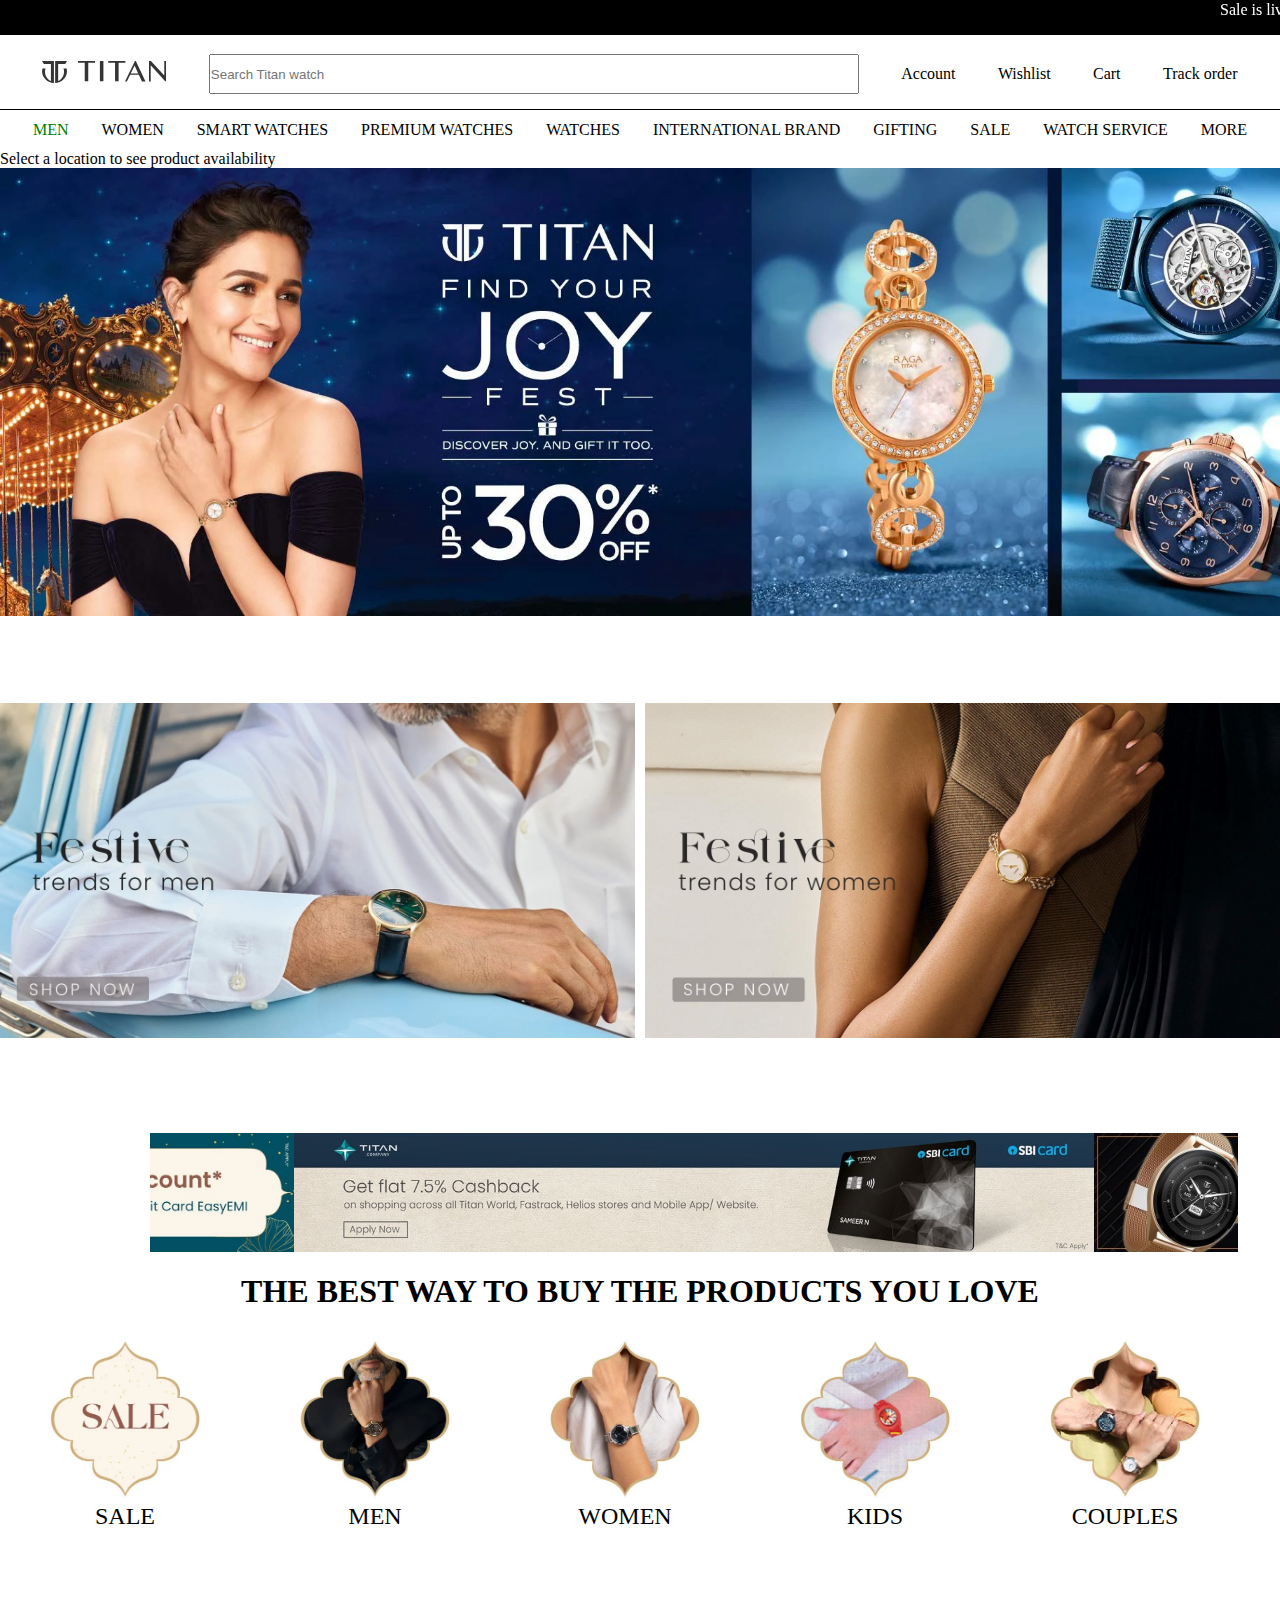
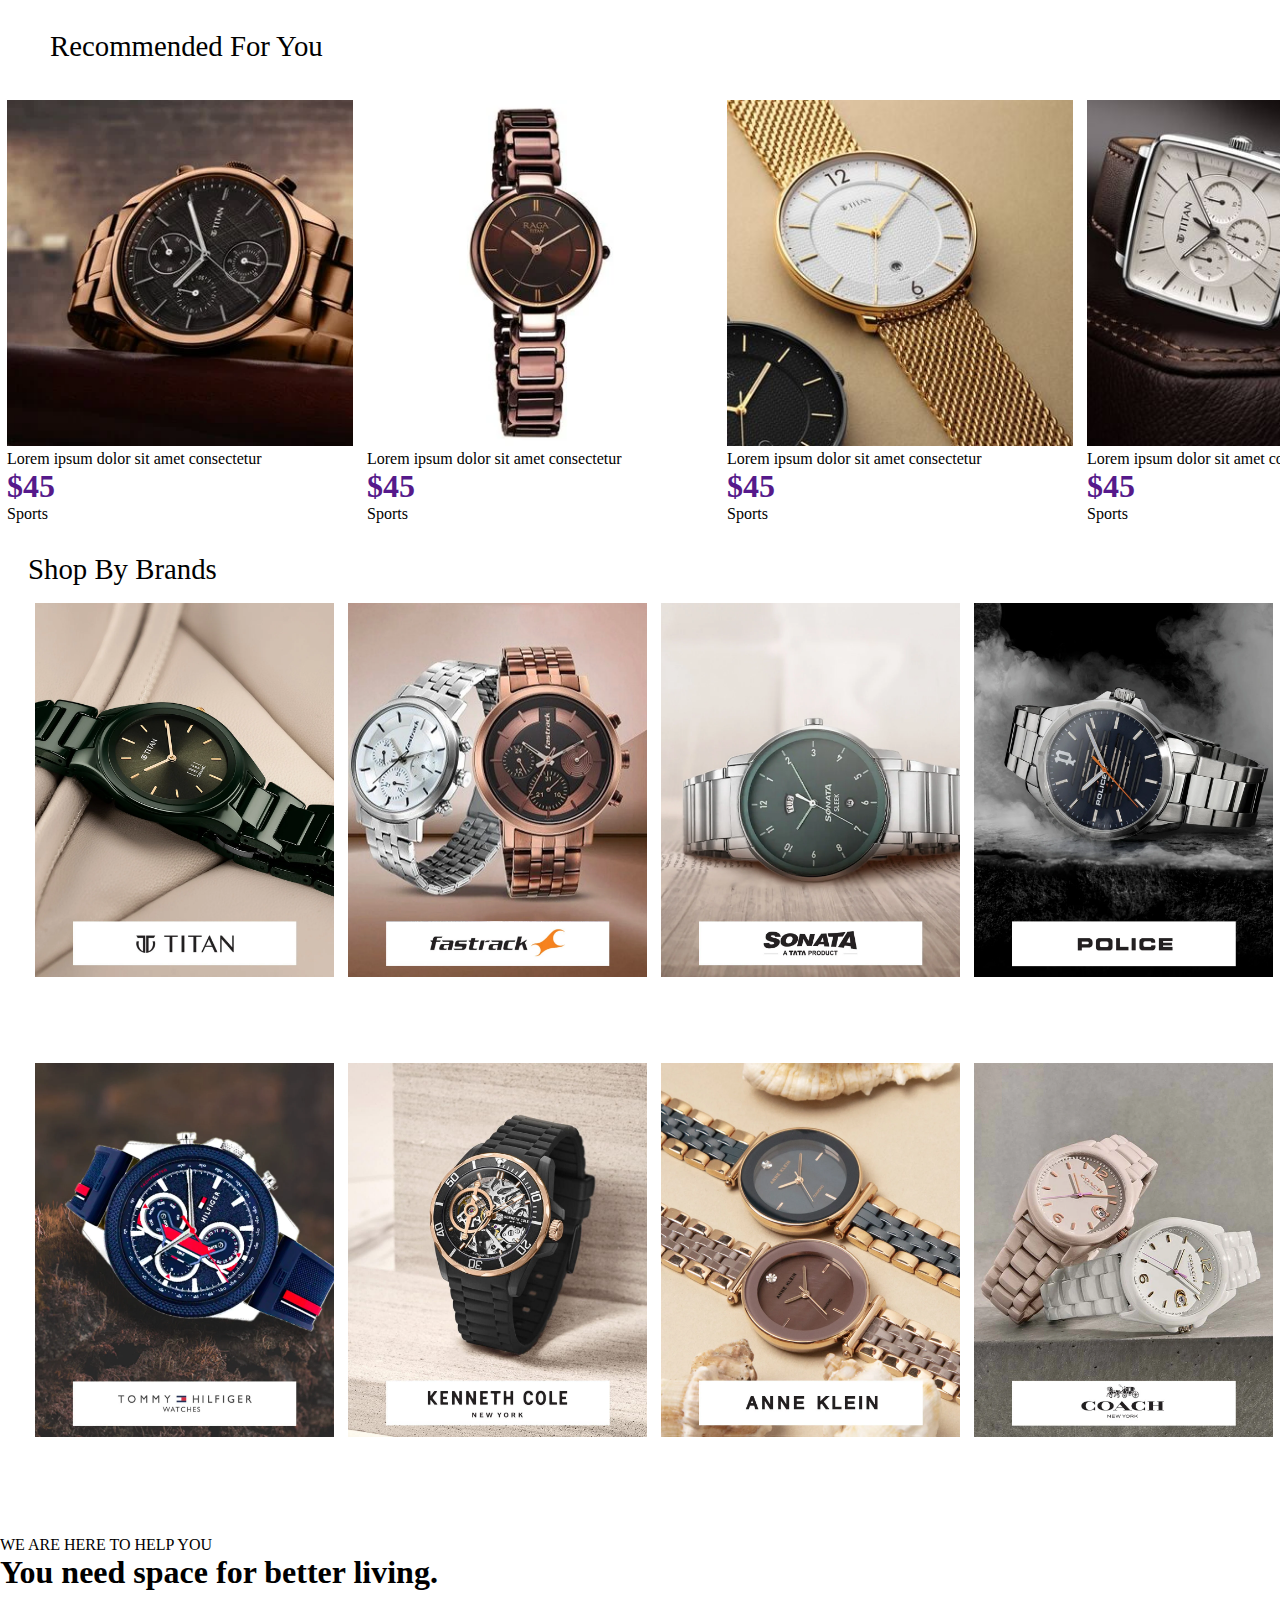
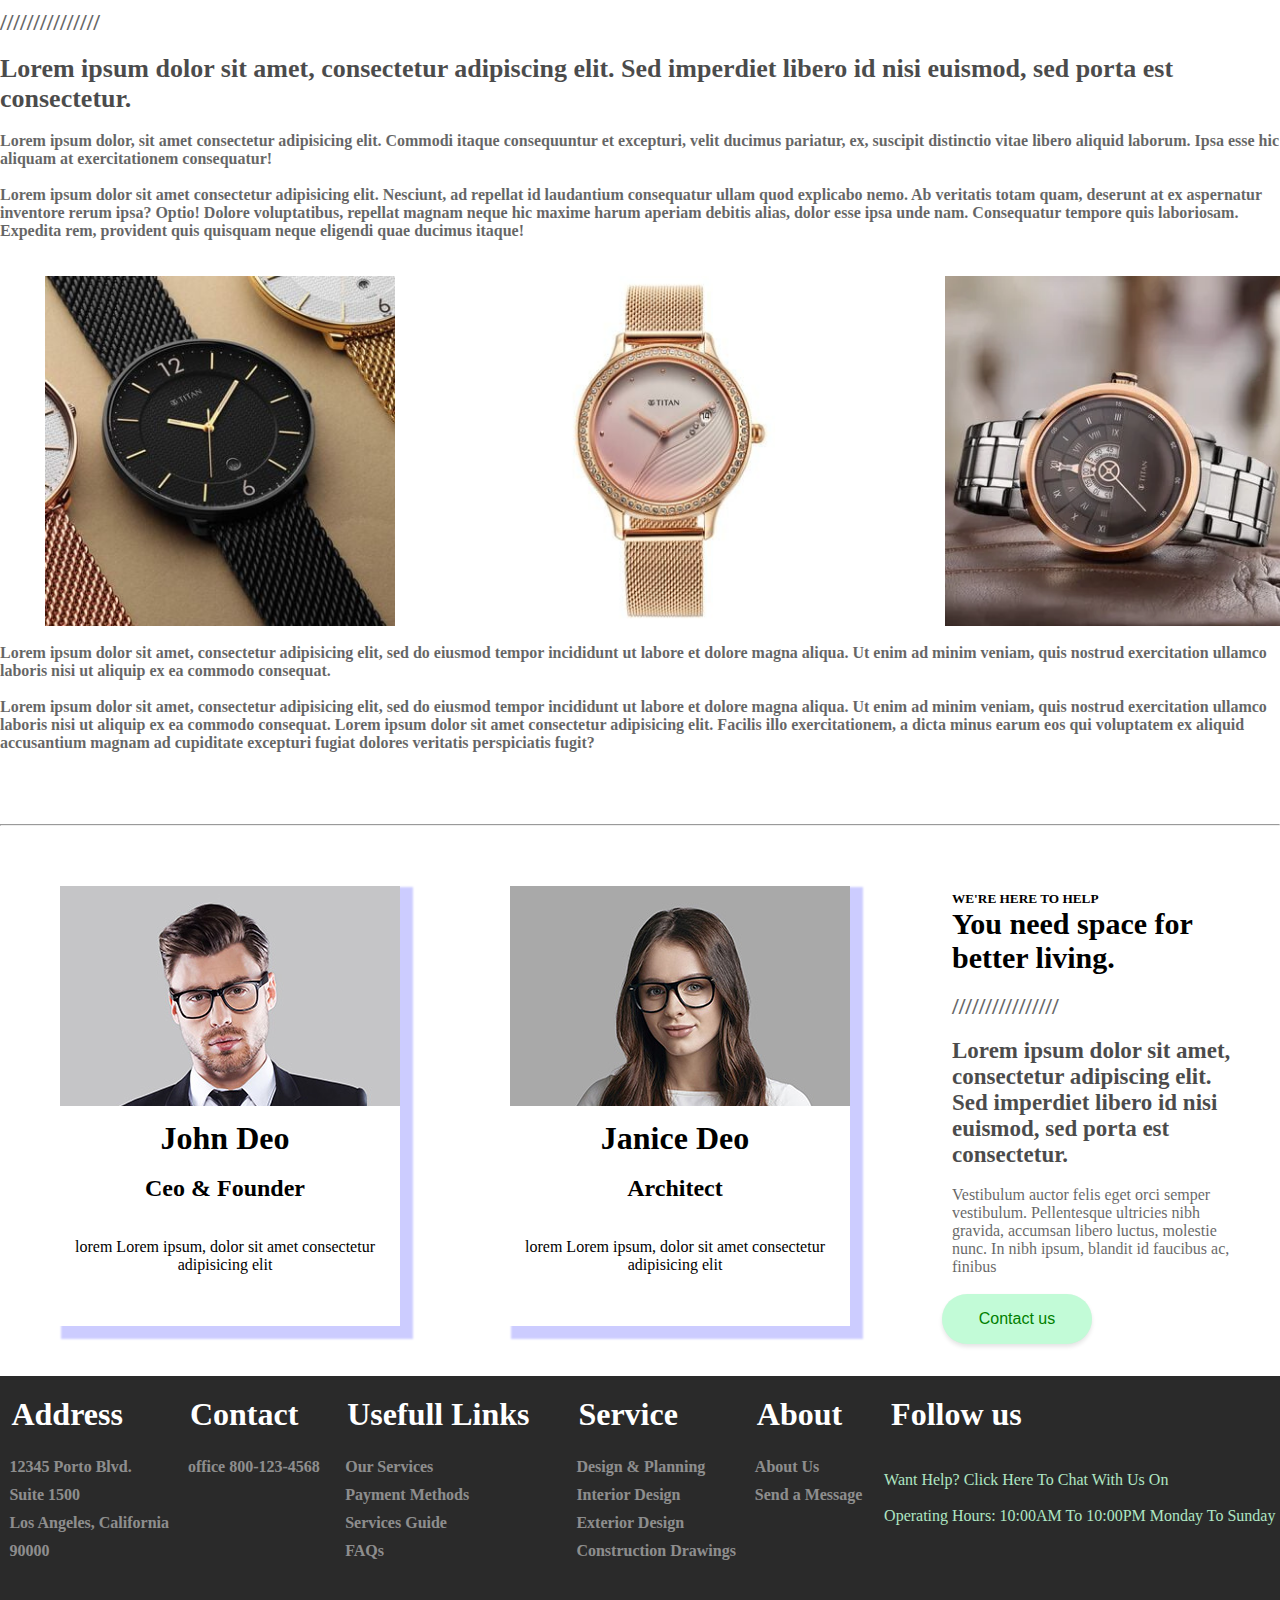
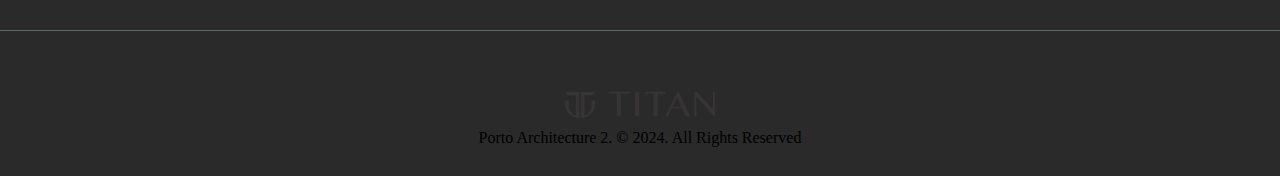
==== commit 3730900a: "add new project" ====
--- a/index.html
+++ b/index.html
@@ -35,7 +35,7 @@
         </div>
 
      <div id="nav_panel3" class="flex">
-         <div><a href="">MEN</a></div>
+         <div id="men"><a href="">MEN</a></div>
          <div id="menubar">
           <div><h1>Address</h1><h3>12345 Porto Blvd.</h3><h3>Suite 1500</h3> <h3>Los Angeles, California</h3> <h3>90000</h3></div>
           <div><h1>Contact</h1><h3>office 800-123-4568</h3></div>
--- a/index.css
+++ b/index.css
@@ -38,6 +38,45 @@
   text-decoration: none;
   color: black;
 }
+#nav_panel3 #menubar {
+  position: absolute;
+  top: 110px;
+  margin-top: 30px;
+  margin-bottom: 0px;
+  display: flex;
+  height: 300px;
+  width: 100%;
+  background-color: #2a2a2a;
+  justify-content: space-around;
+  display: none;
+}
+#nav_panel3 #menubar div h1 {
+  position: relative;
+  left: -13px;
+  color: #ffffff;
+  padding: 20px;
+}
+#nav_panel3 #menubar div h3 {
+  opacity: 0.6;
+  color: rgba(255, 255, 255, 0.8);
+  font-size: 16px;
+  padding: 5px;
+}
+#nav_panel3 #menubar div ul {
+  display: flex;
+  left: px;
+  list-style-type: none;
+  gap: 10px;
+}
+#nav_panel3 #menubar div p {
+  color: #AFE6C3;
+}
+#nav_panel3 #men a {
+  color: #008000;
+}
+#nav_panel3 #men a :hover #menubar {
+  display: block;
+}
 
 #nav_panel4 {
   background-color: #222222;
@@ -51,7 +90,7 @@
 #hero_album {
   width: 100%;
   display: grid;
-  grid-template-columns: repeat(5, 1400px);
+  grid-template-columns: repeat(5, 1345px);
   overflow-x: scroll;
   scrollbar-width: none;
   animation: slide 25s infinite;
@@ -60,27 +99,22 @@
   background-image: url(./images/img1.webp);
   background-size: contain;
   height: 500px;
-  width: 100%;
 }
 #hero_album #img2 {
   background-image: url(./images/img2.jpg);
   height: 500px;
-  width: 100%;
 }
 #hero_album #img3 {
   background-image: url(./images/img3.webp);
   height: 500px;
-  width: 100%;
 }
 #hero_album #img4 {
   background-image: url(./images/img4.jpg);
   height: 500px;
-  width: 100%;
 }
 #hero_album #img5 {
   background-image: url(./images/img5.webp);
   height: 500px;
-  width: 100%;
 }
 
 #hero_album1 {
@@ -101,14 +135,14 @@
 
 #ads_panel {
   margin-top: 30px;
-  width: 80%;
-  margin-left: 100px;
-  display: grid;
-  grid-template-columns: repeat(3, 700px);
+  width: 85%;
+  margin-left: 150px;
+  display: grid;
+  grid-template-columns: repeat(3, 800px);
   overflow-x: scroll;
   scrollbar-width: none;
   justify-content: center;
-  height: 150px;
+  height: 140px;
 }
 #ads_panel #ads1 {
   background-image: url(./images/radio1.webp);
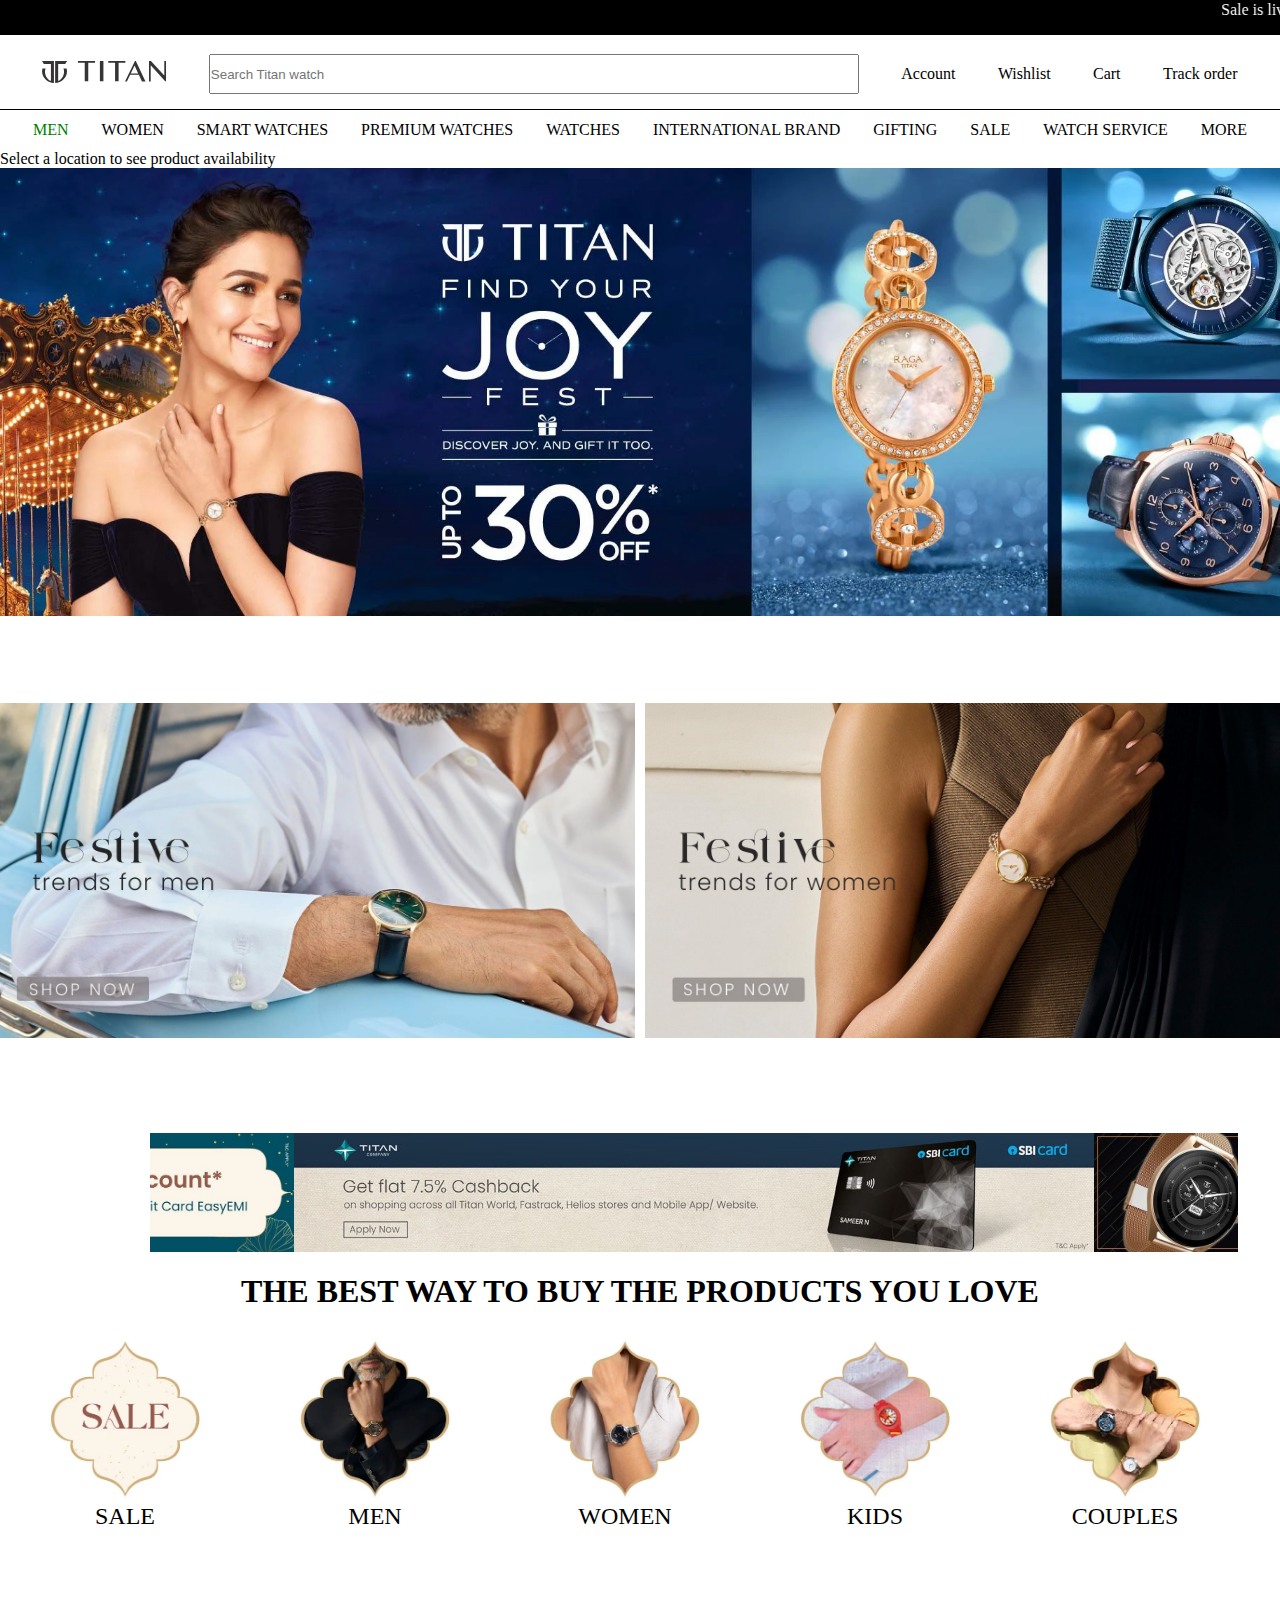
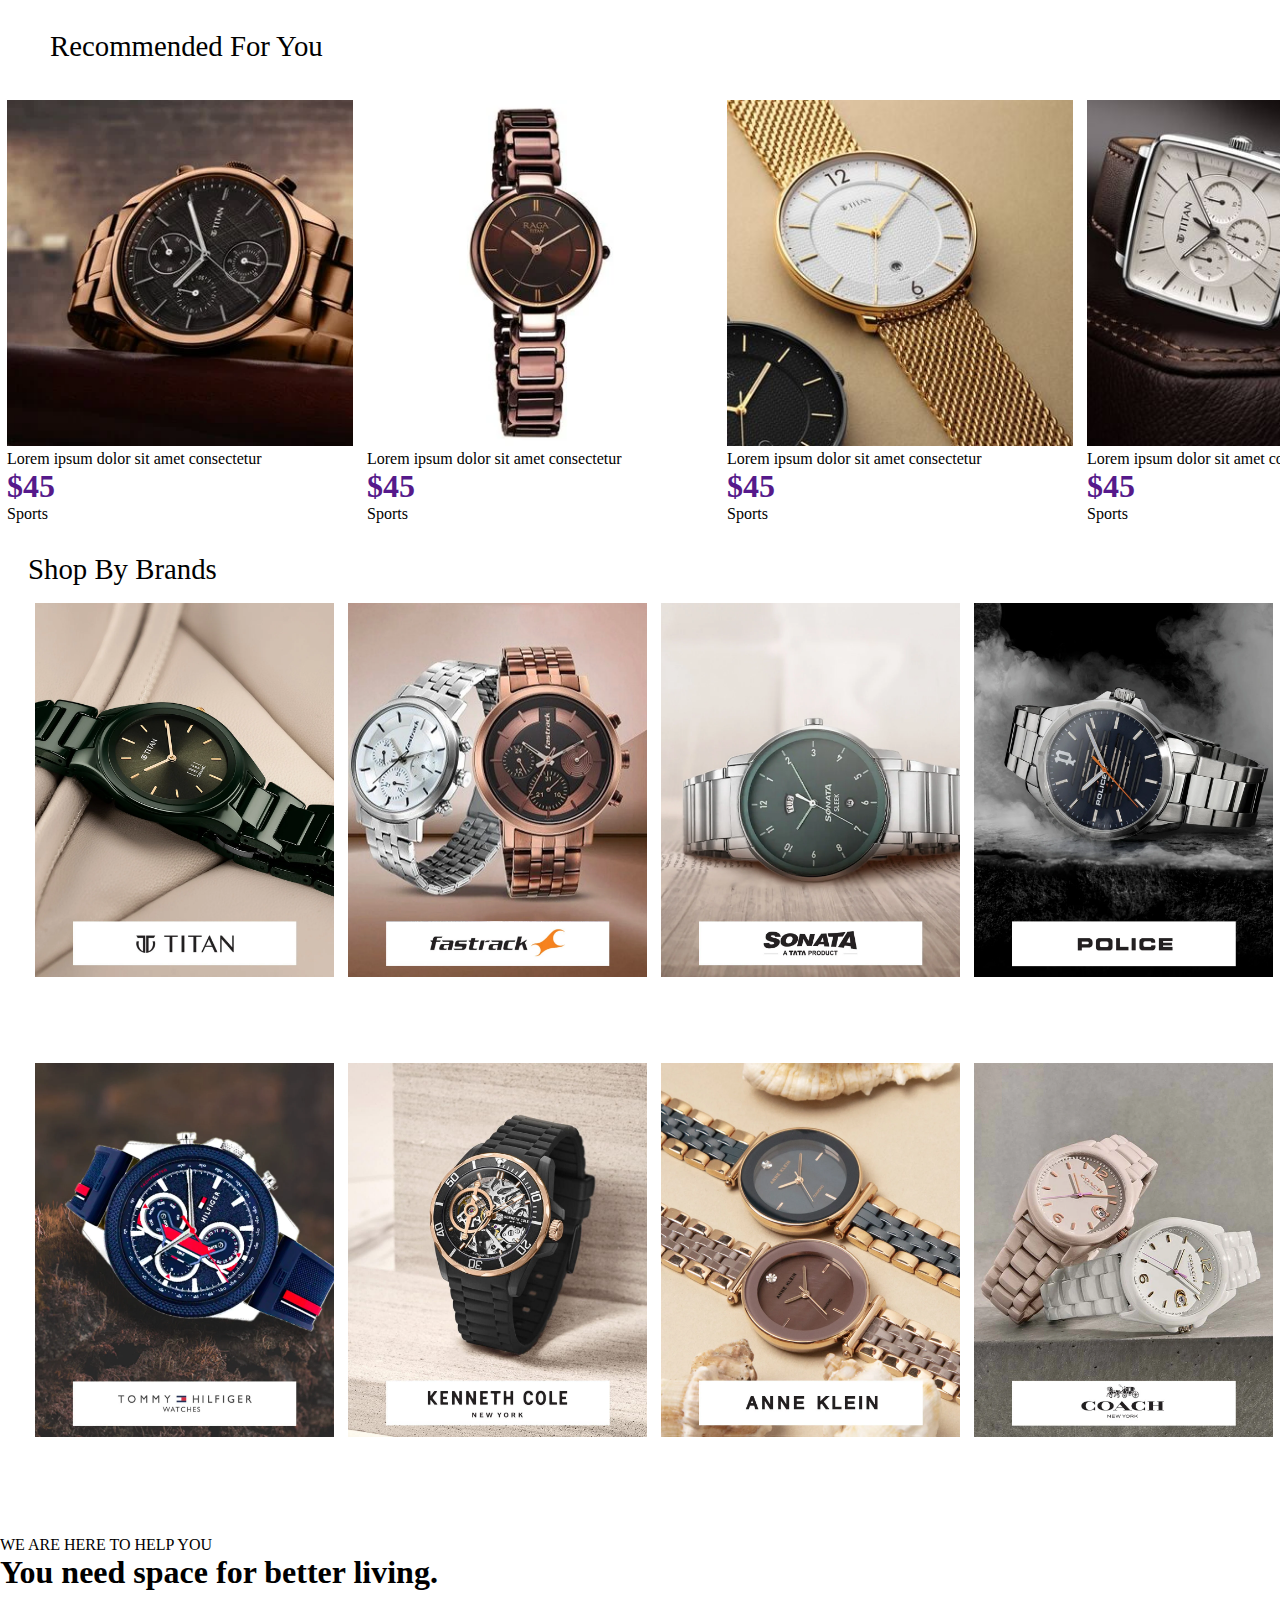
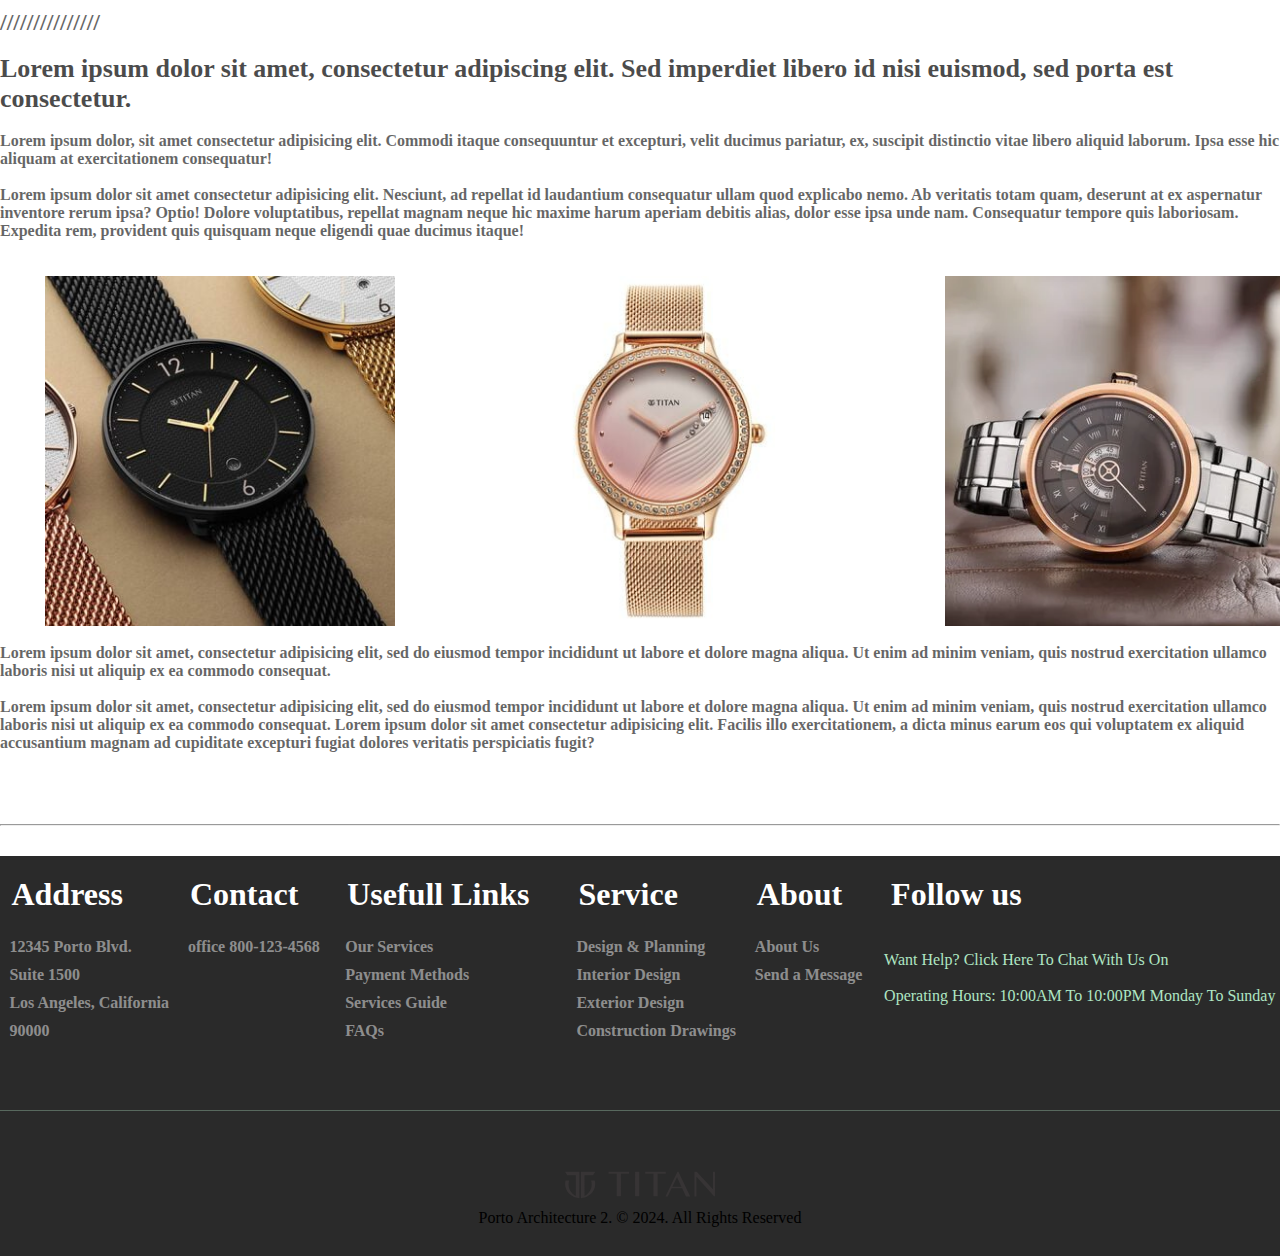
==== commit 046c5440: "added" ====
--- a/index.html
+++ b/index.html
@@ -170,7 +170,7 @@
 
   </div>
   <br><br><br><br><hr>
-  <div id="author">
+  <!-- <div id="author">
     <div class="imgauthor"><img src="./images/author-1.jpg " alt="author"><br><h1>John Deo</h1><br> <h2>Ceo & Founder</h2> <br><br><p>lorem Lorem ipsum, dolor sit amet consectetur adipisicing elit </p></div>
     <div class="imgauthor"><img src="./images/author-2.jpg" alt="author"><br><h1>Janice Deo</h1><br> <h2>Architect</h2><br><br><p>lorem Lorem ipsum, dolor sit amet consectetur adipisicing elit </p></div>
     <div id="text1"><h5>WE'RE HERE TO HELP</h5>
@@ -180,7 +180,7 @@
   <br><p>Vestibulum auctor felis eget orci semper vestibulum. Pellentesque ultricies nibh gravida, accumsan libero luctus, molestie nunc. In nibh ipsum, blandit id faucibus ac, finibus</p>
   <br><div><button>Contact us</button></div></div>
     
-  </div>
+  </div> -->
 
 
 
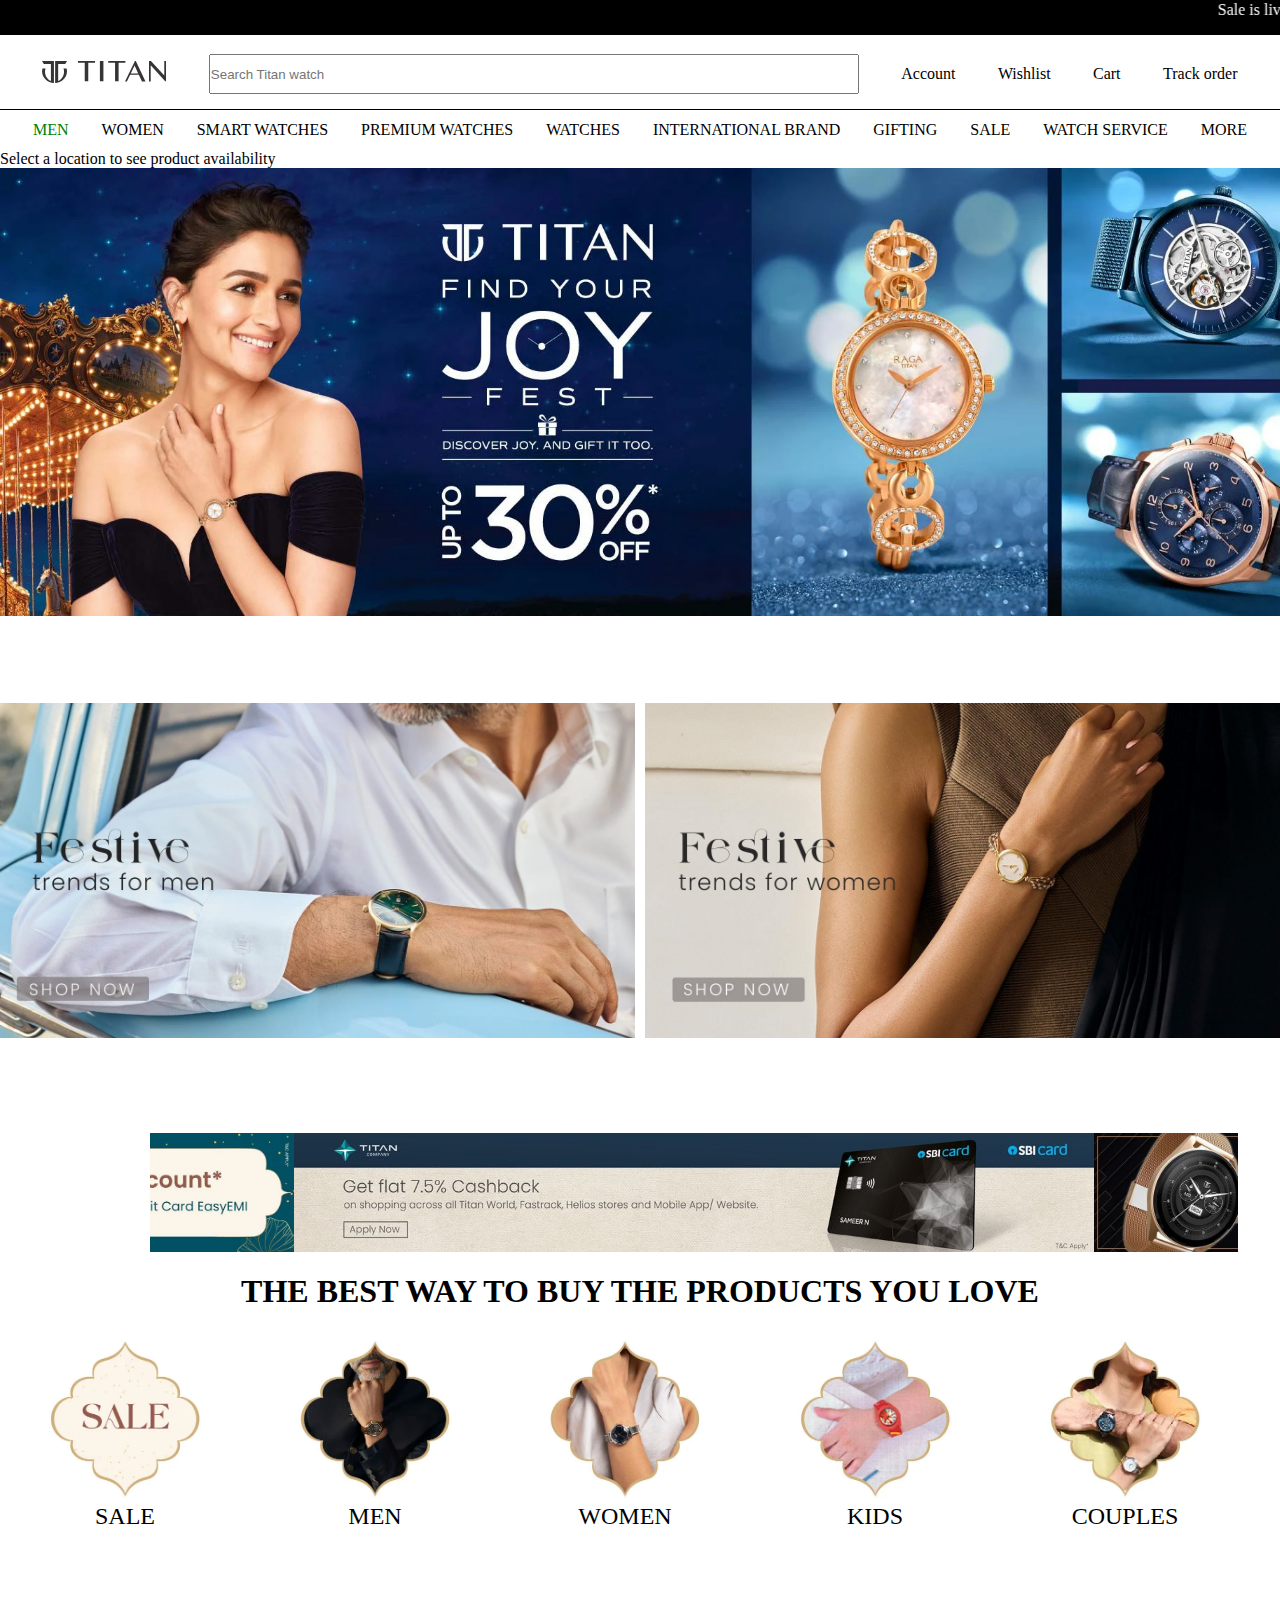
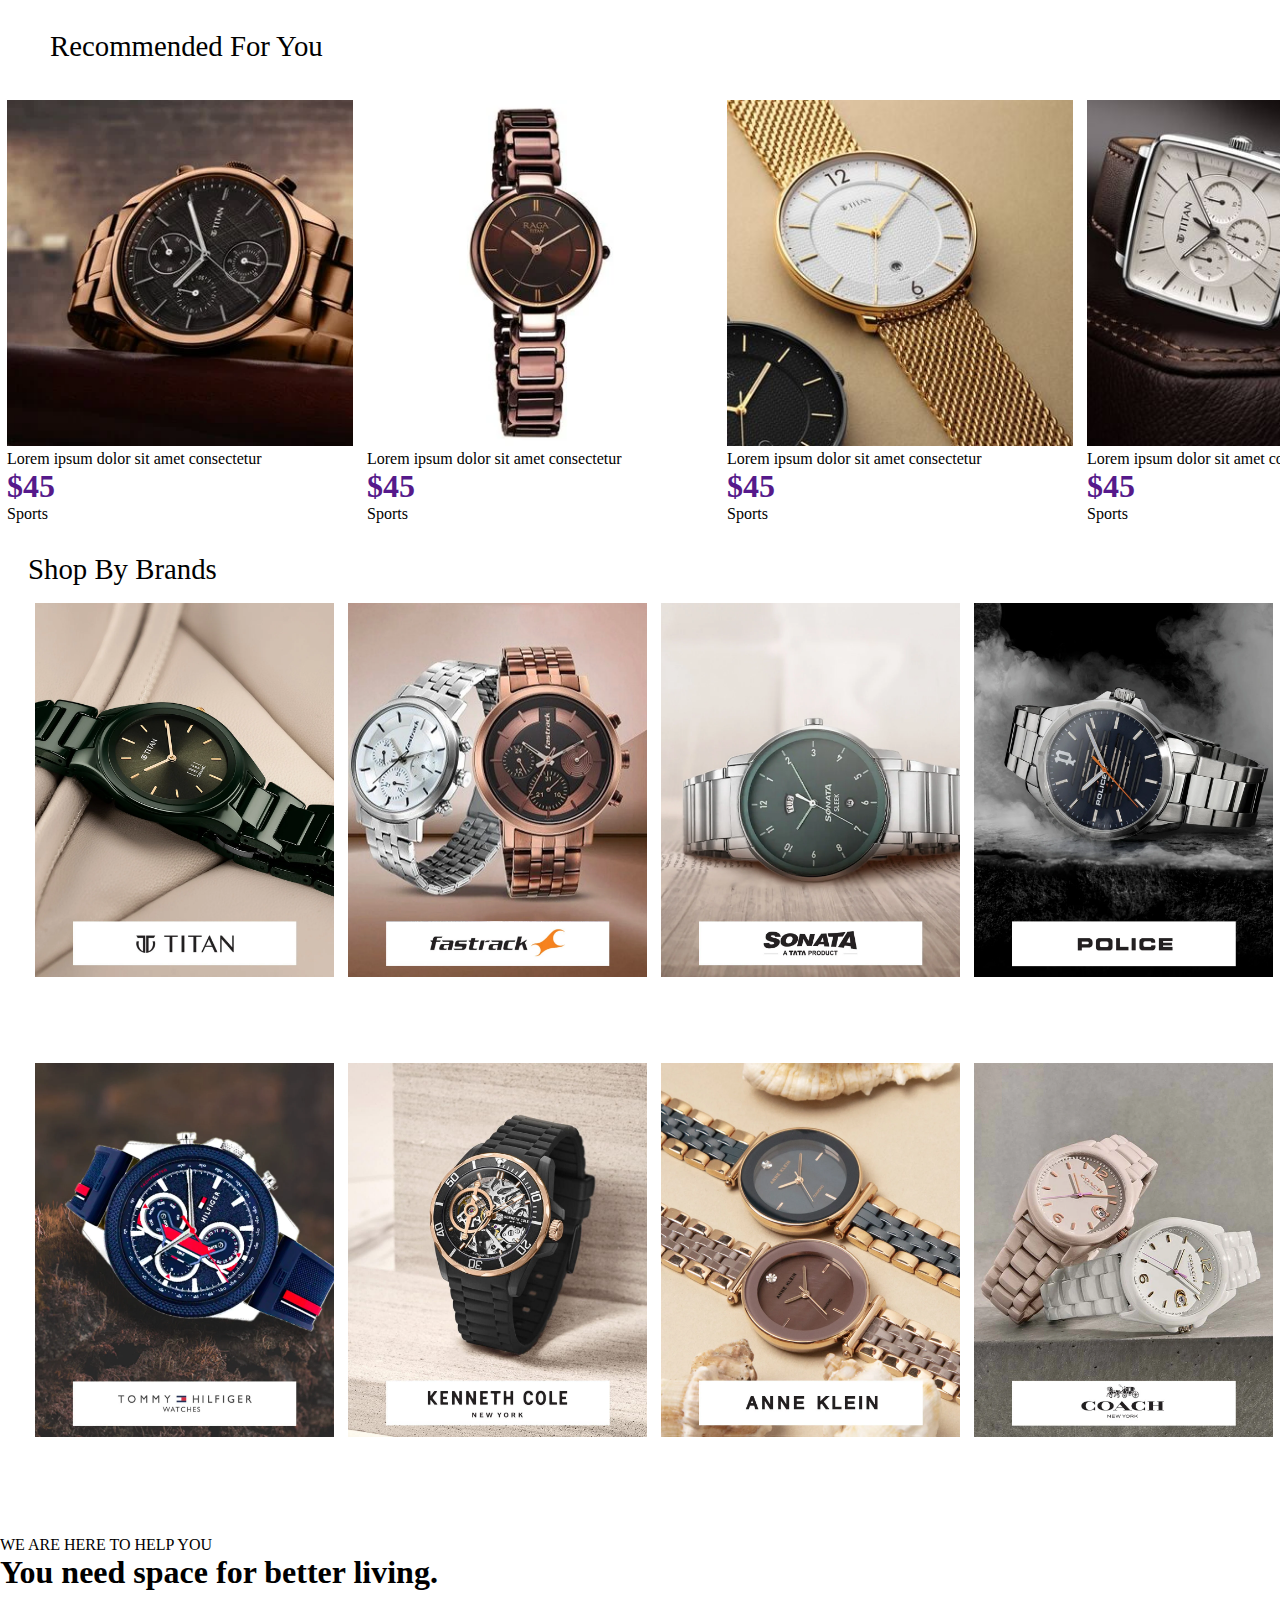
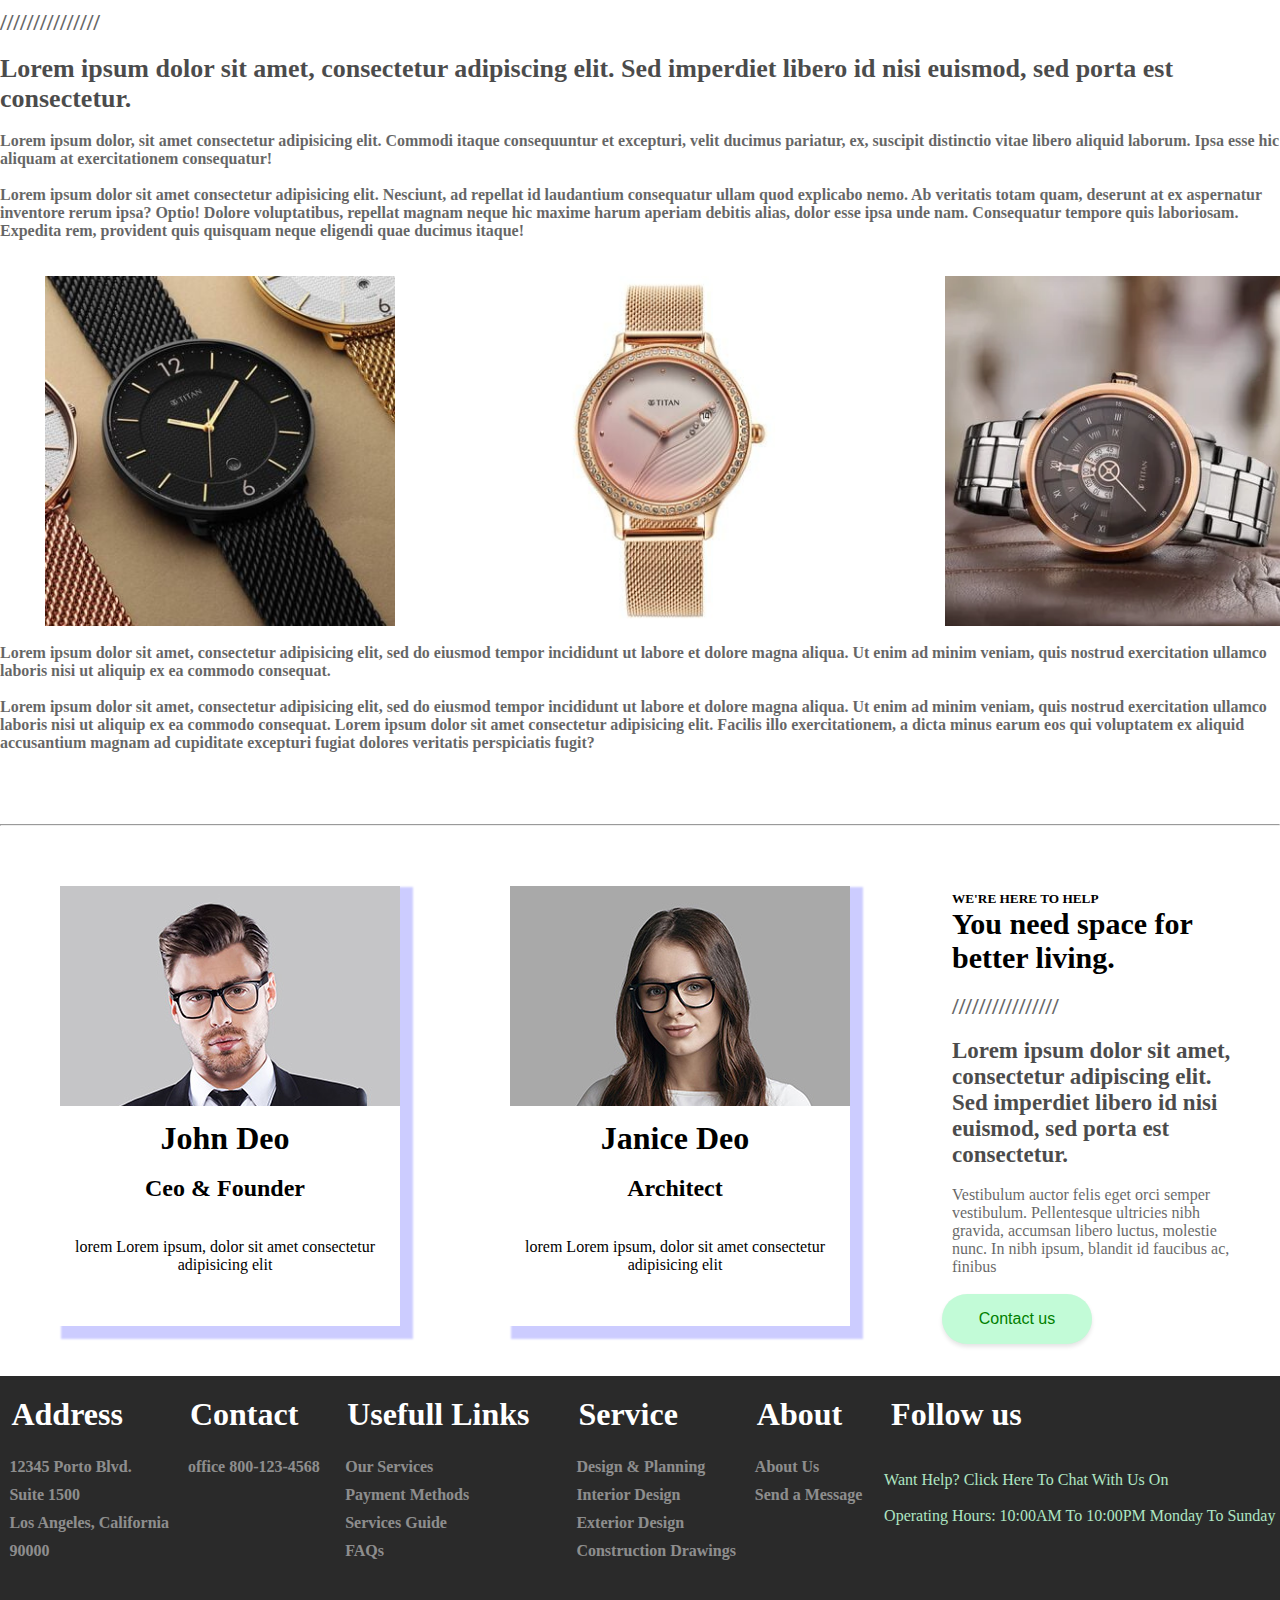
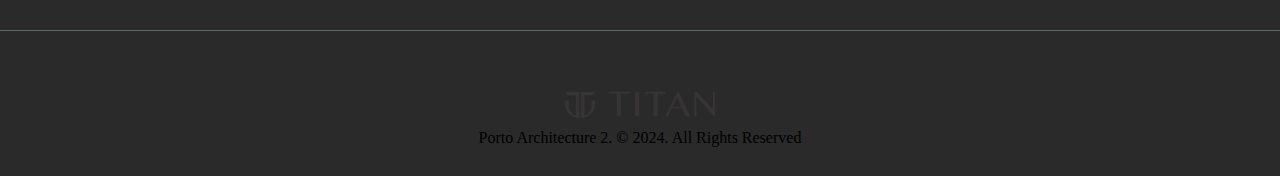
==== commit 1f9de56f: "jj" ====
--- a/index.html
+++ b/index.html
@@ -170,7 +170,7 @@
 
   </div>
   <br><br><br><br><hr>
-  <!-- <div id="author">
+  <div id="author">
     <div class="imgauthor"><img src="./images/author-1.jpg " alt="author"><br><h1>John Deo</h1><br> <h2>Ceo & Founder</h2> <br><br><p>lorem Lorem ipsum, dolor sit amet consectetur adipisicing elit </p></div>
     <div class="imgauthor"><img src="./images/author-2.jpg" alt="author"><br><h1>Janice Deo</h1><br> <h2>Architect</h2><br><br><p>lorem Lorem ipsum, dolor sit amet consectetur adipisicing elit </p></div>
     <div id="text1"><h5>WE'RE HERE TO HELP</h5>
@@ -180,7 +180,7 @@
   <br><p>Vestibulum auctor felis eget orci semper vestibulum. Pellentesque ultricies nibh gravida, accumsan libero luctus, molestie nunc. In nibh ipsum, blandit id faucibus ac, finibus</p>
   <br><div><button>Contact us</button></div></div>
     
-  </div> -->
+  </div>
 
 
 
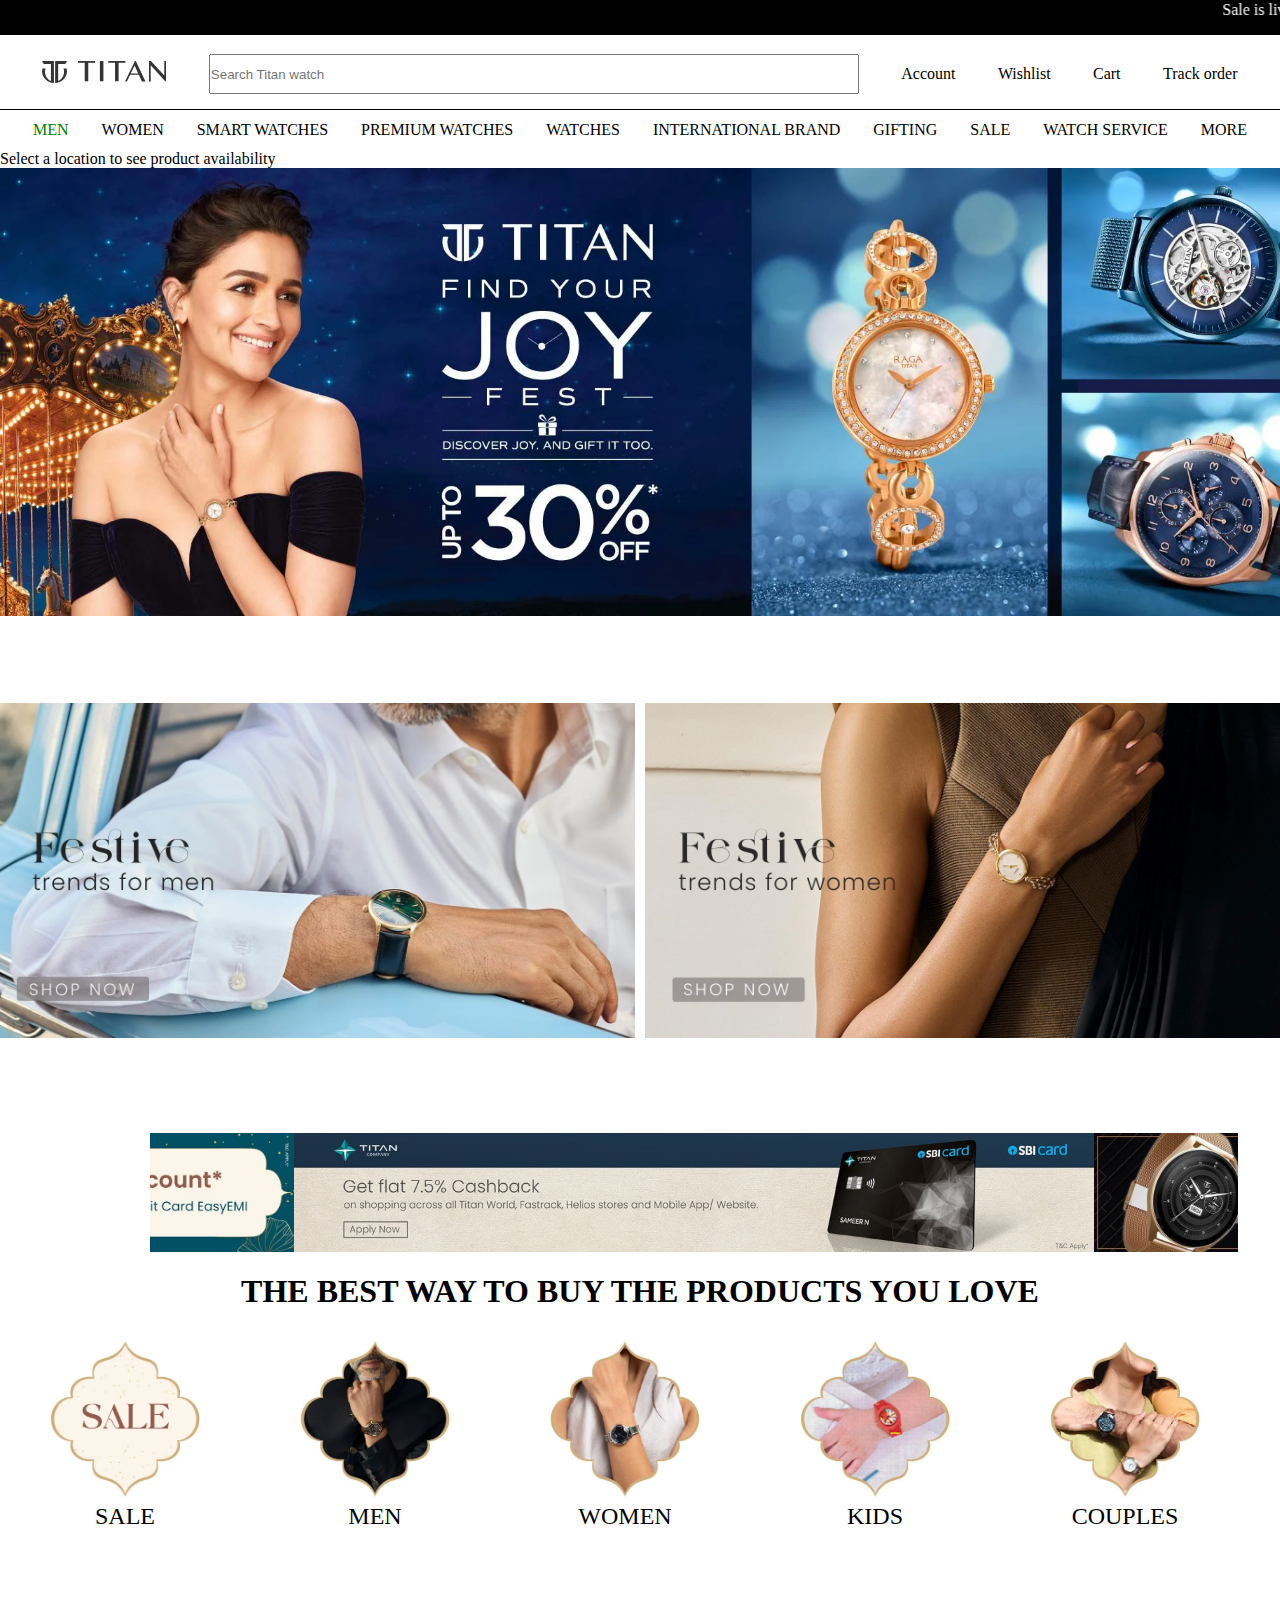
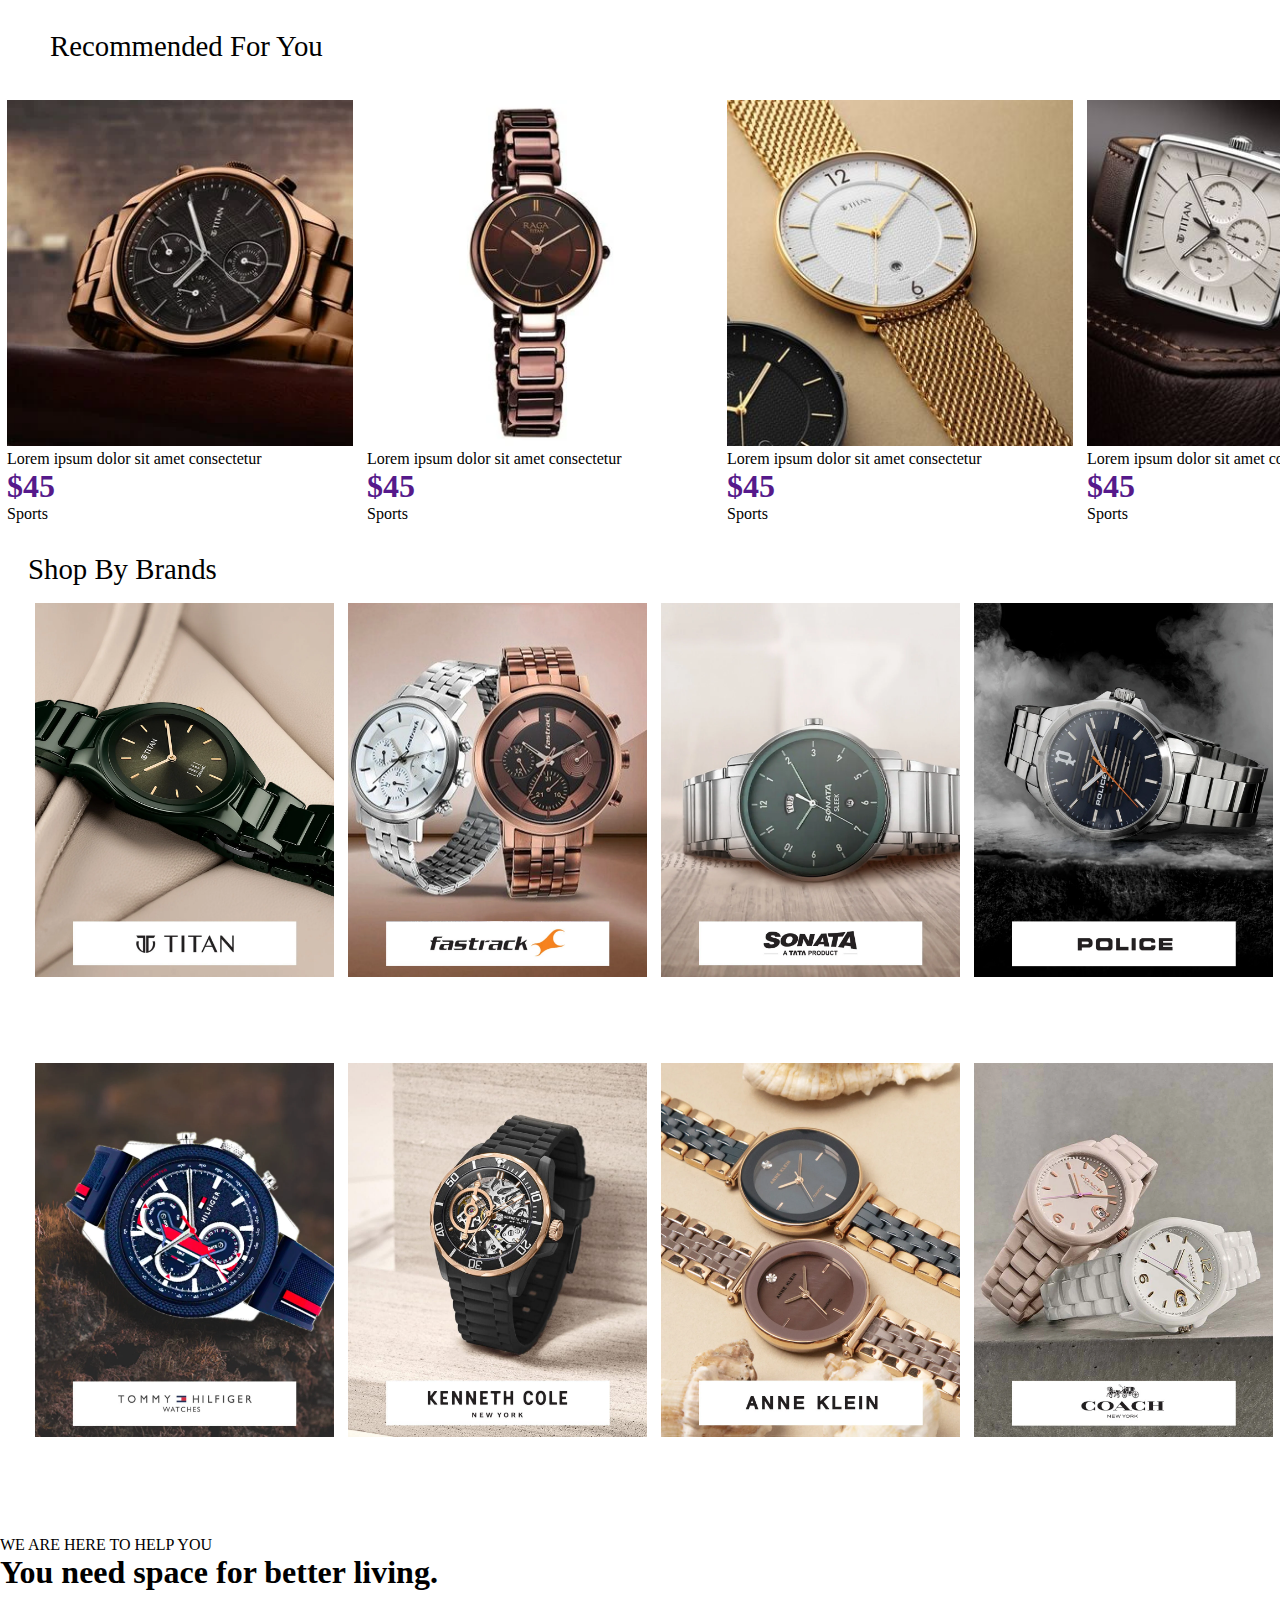
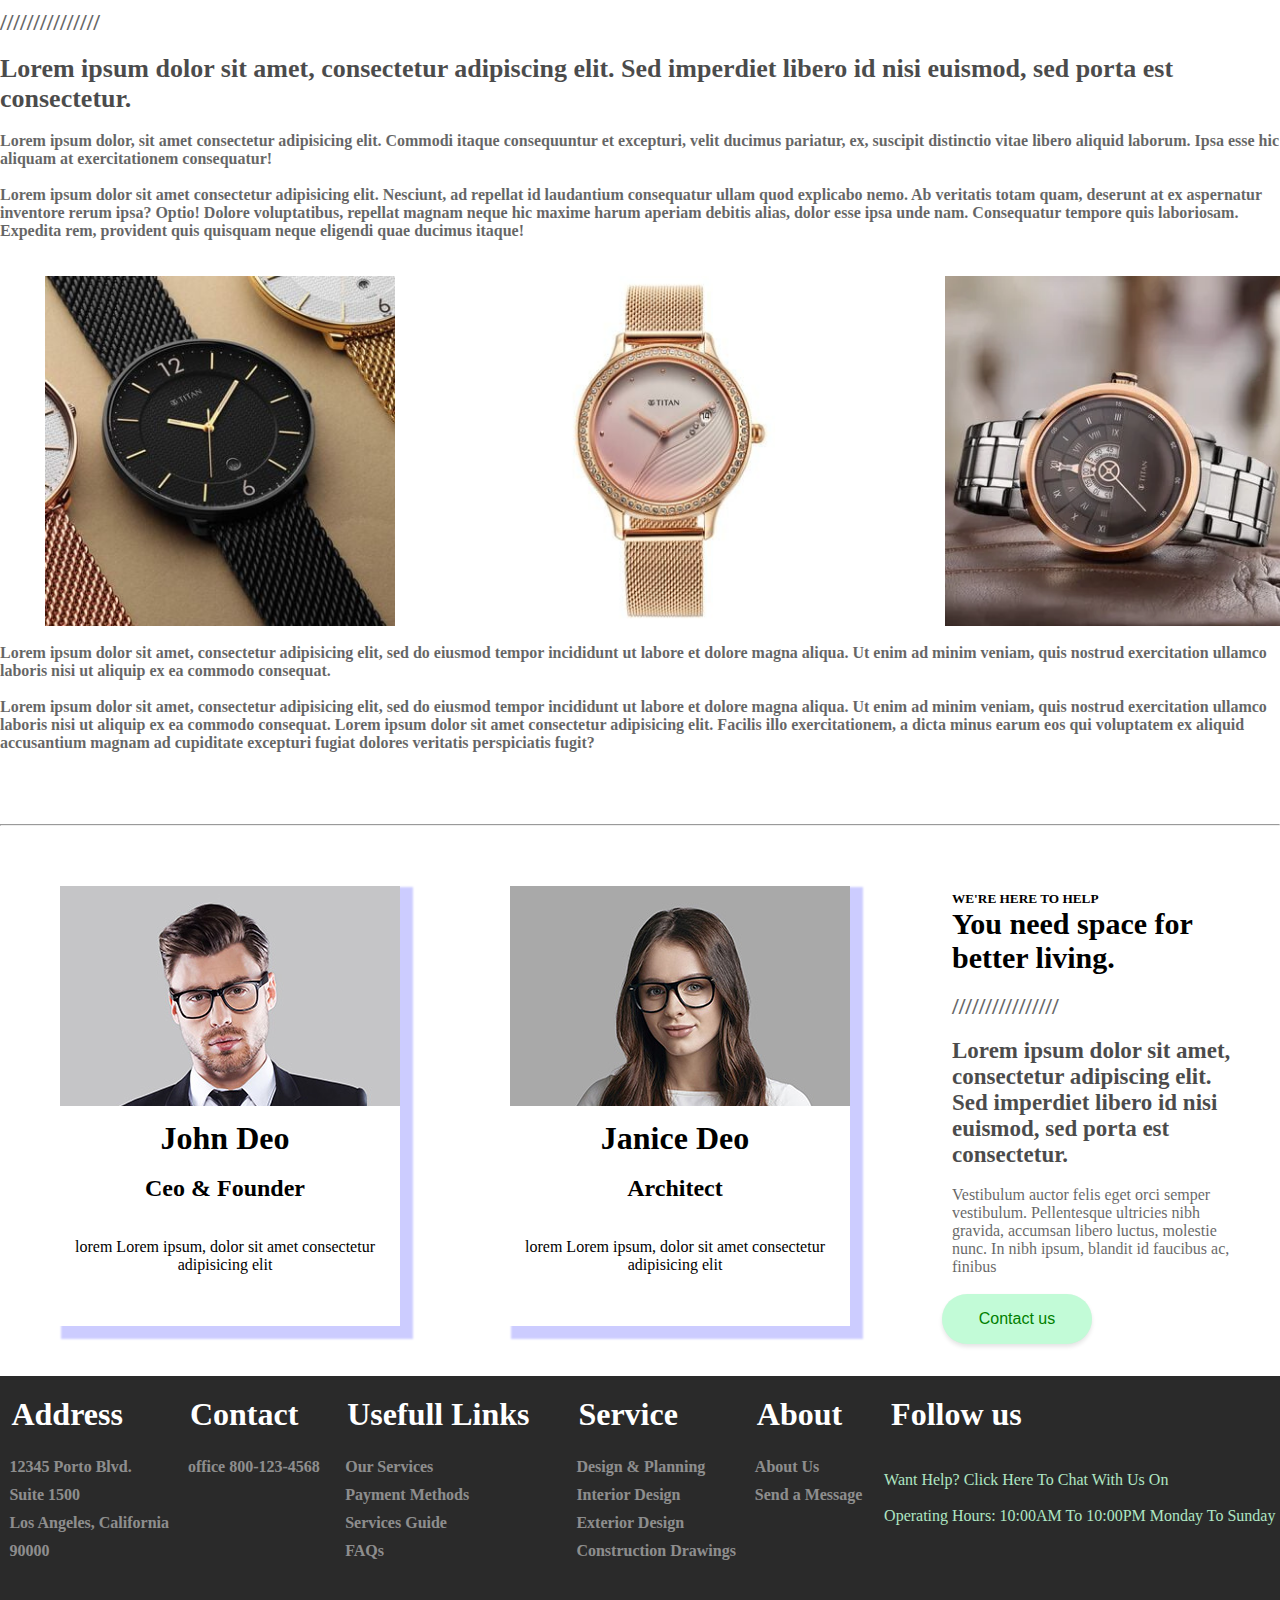
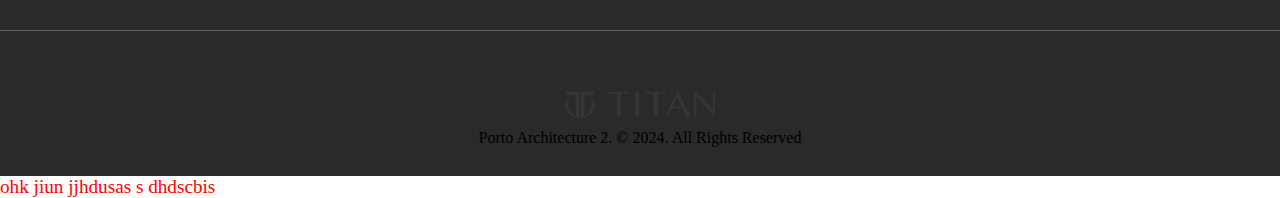
==== commit e96d191c: "now 111 added" ====
--- a/index.html
+++ b/index.html
@@ -214,6 +214,7 @@
   </footer>
   
 </midsection>
+<div class="tt"> ohk jiun jjhdusas s dhdscbis</div>
 
 
 
--- a/index.css
+++ b/index.css
@@ -377,6 +377,11 @@
   transform: scale(1.05);
 }
 
+.tt {
+  color: red;
+  font-size: larger;
+}
+
 #footer {
   margin-top: 30px;
   margin-bottom: 0px;
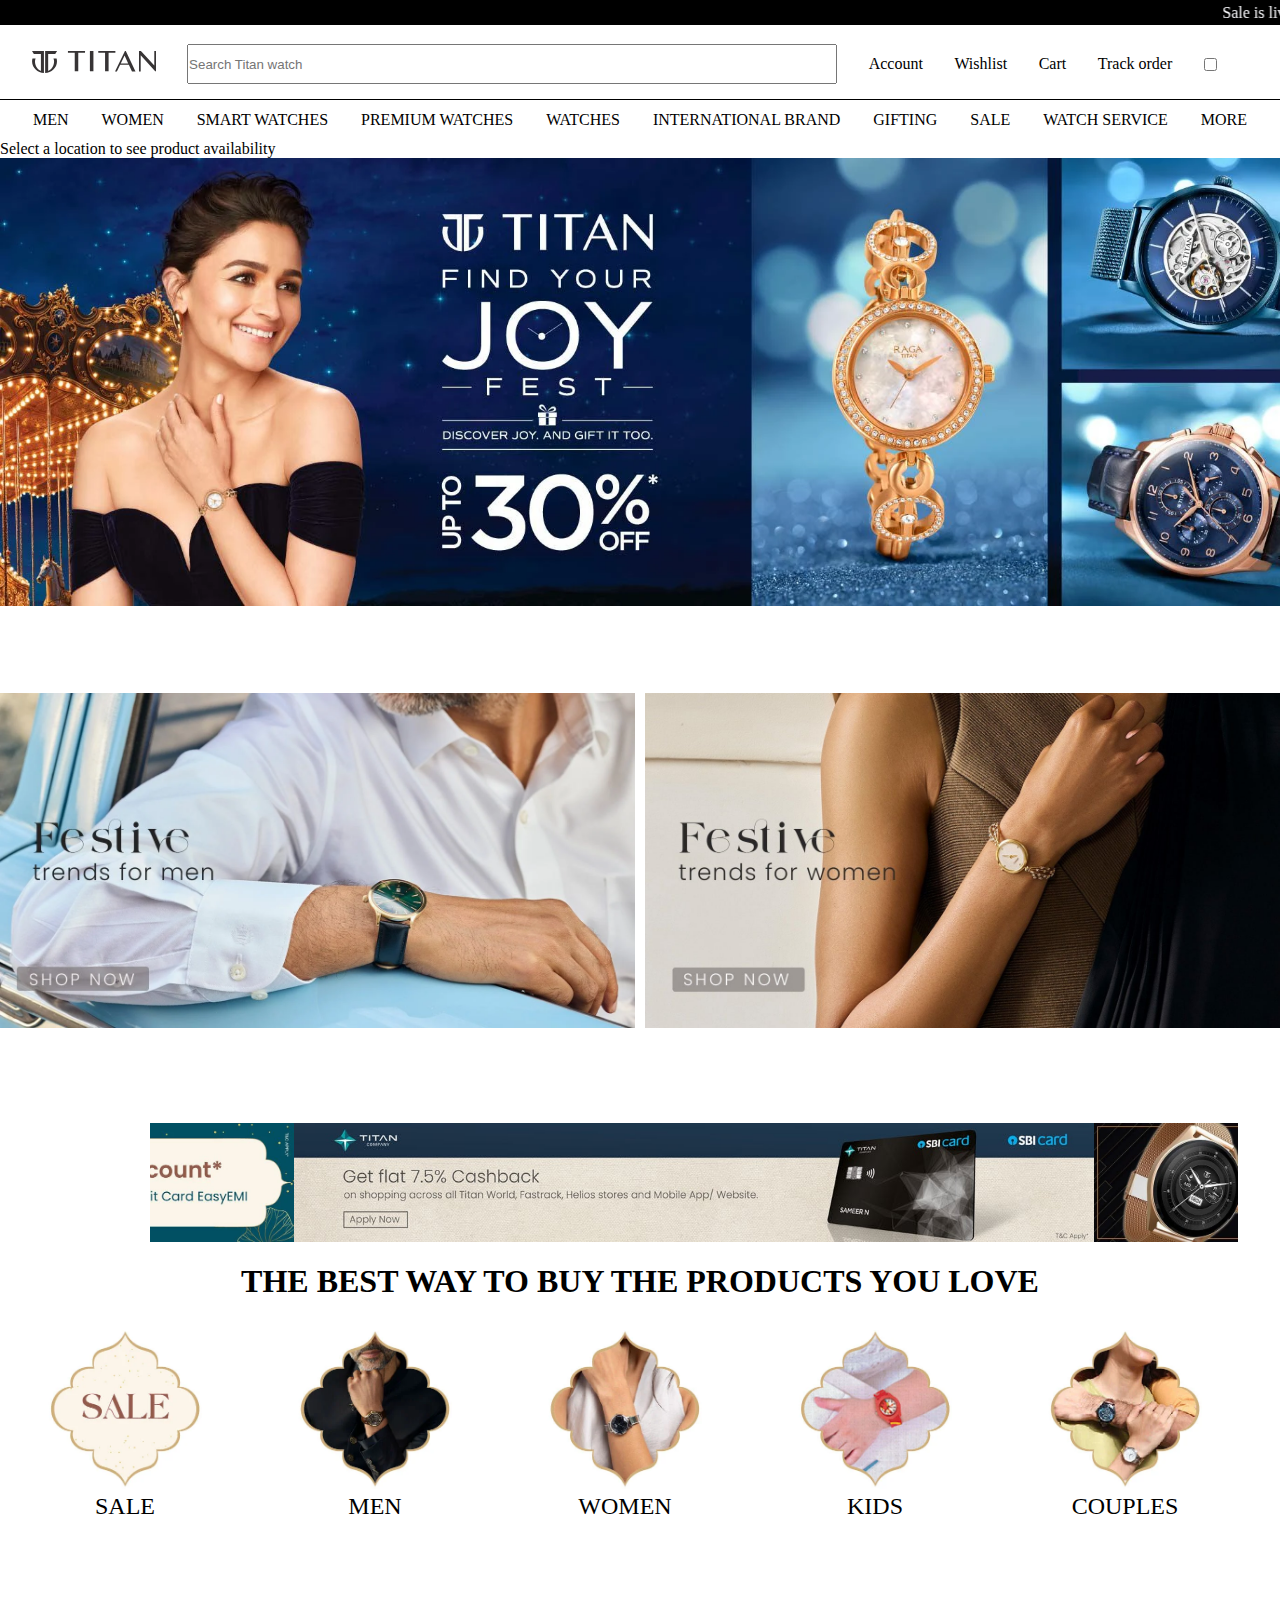
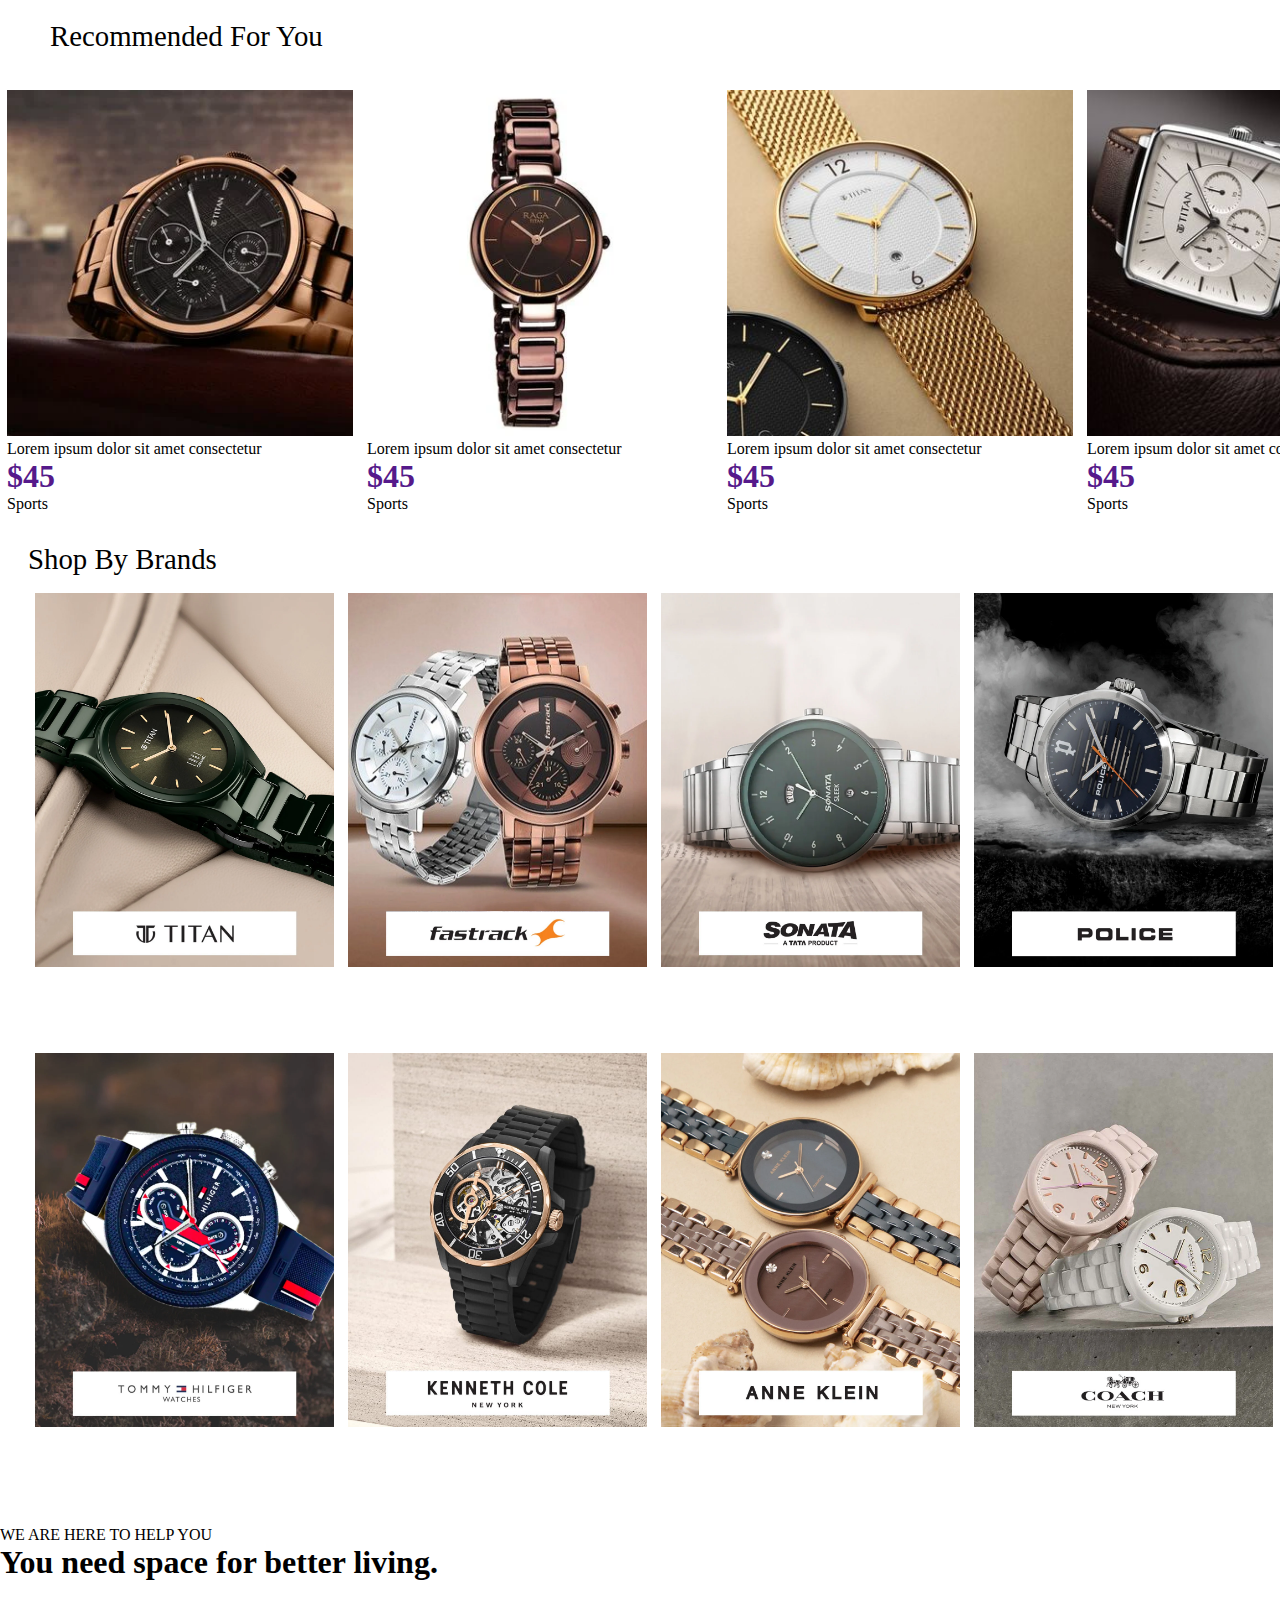
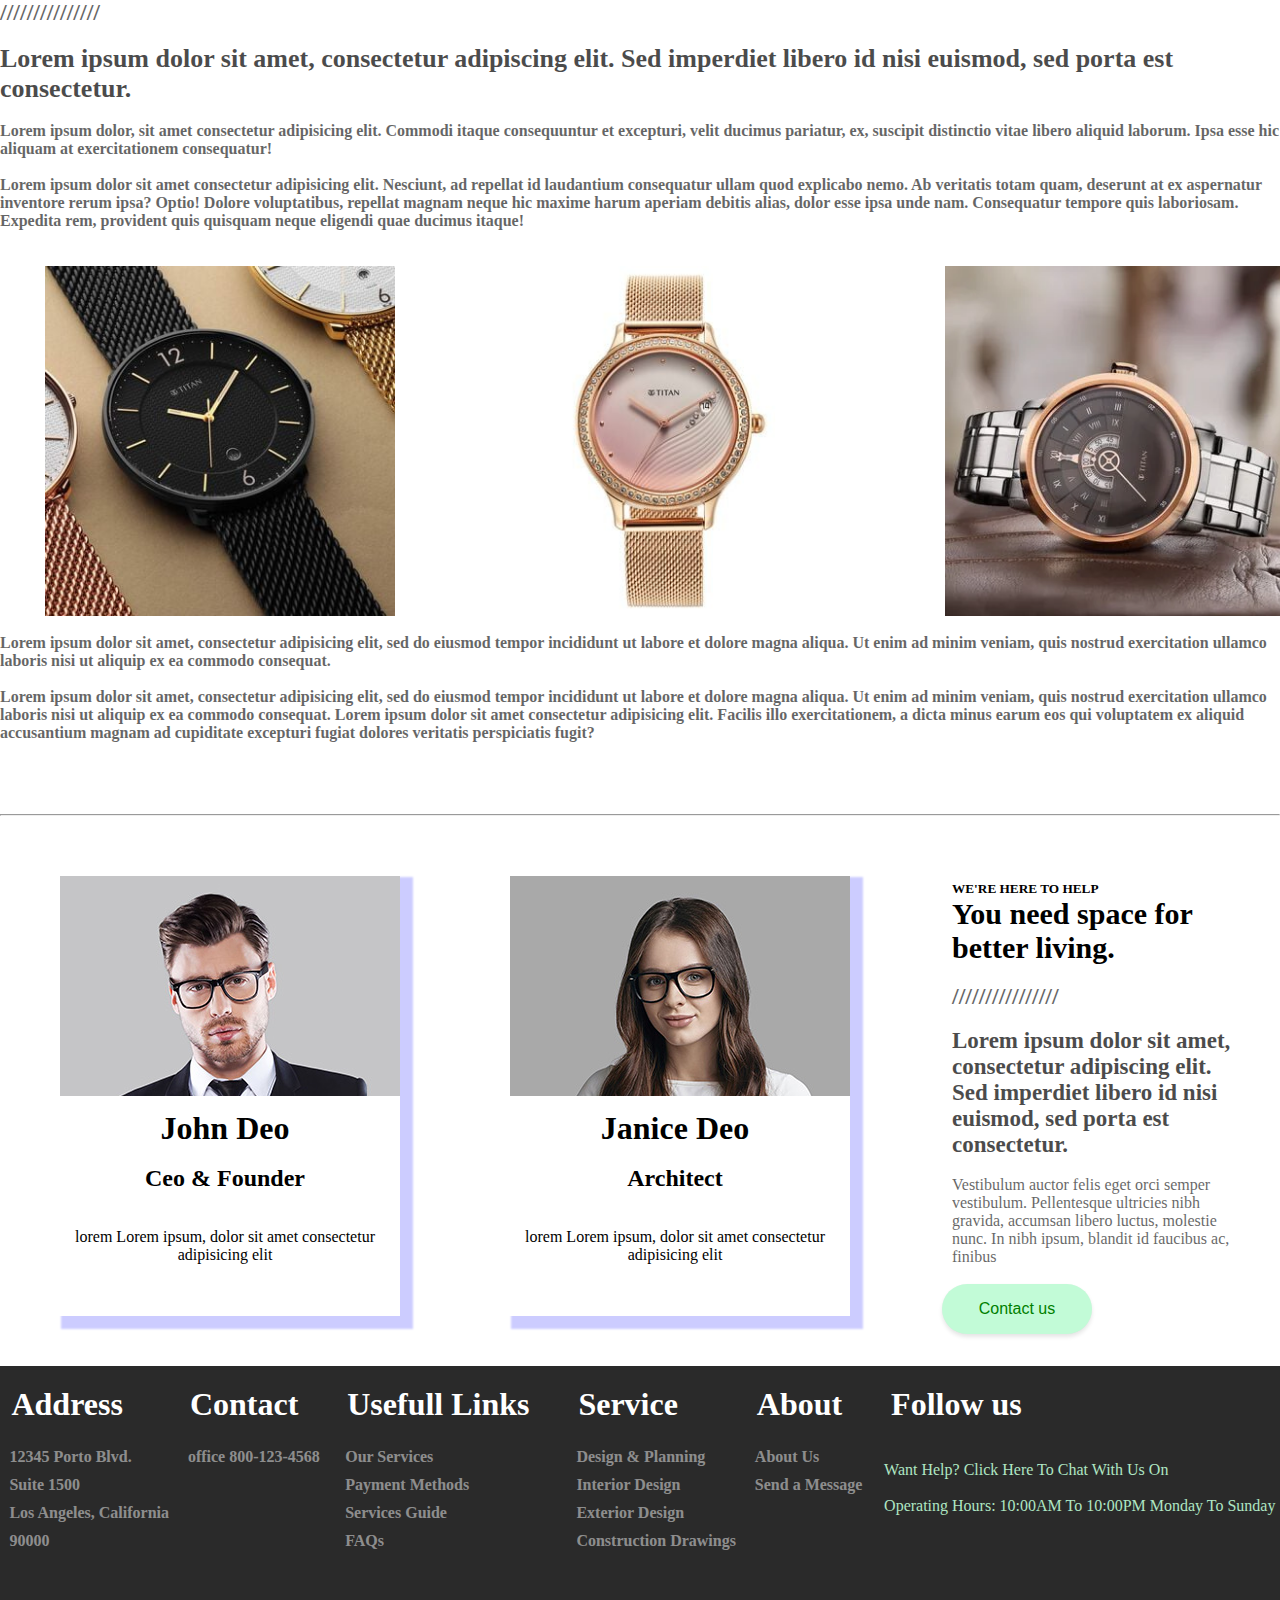
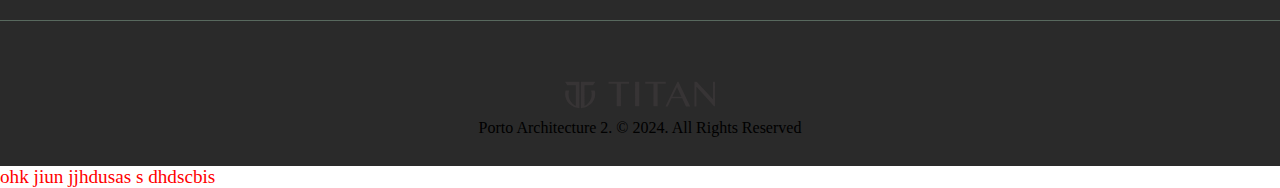
==== commit 3bb6692b: "new line code" ====
--- a/index.html
+++ b/index.html
@@ -32,9 +32,13 @@
 
         <div><i class="fa-solid fa-box"></i><P>Track order</P>
         </div>
+        <input type="checkbox" id="check">
+         <label for="check" class="barsopt"><i class="fa-solid fa-bars"></i></label>
         </div>
 
      <div id="nav_panel3" class="flex">
+
+         
          <div id="men"><a href="">MEN</a></div>
          <div id="menubar">
           <div><h1>Address</h1><h3>12345 Porto Blvd.</h3><h3>Suite 1500</h3> <h3>Los Angeles, California</h3> <h3>90000</h3></div>
--- a/index.css
+++ b/index.css
@@ -8,9 +8,9 @@
 }
 
 #nav_panel1 marquee {
-  color: white;
+  color: rgb(252, 252, 255);
   background-color: black;
-  height: 35px;
+  line-height: 25px;
 }
 
 .flex {
@@ -71,11 +71,9 @@
 #nav_panel3 #menubar div p {
   color: #AFE6C3;
 }
-#nav_panel3 #men a {
-  color: #008000;
-}
 #nav_panel3 #men a :hover #menubar {
   display: block;
+  color: #008000;
 }
 
 #nav_panel4 {
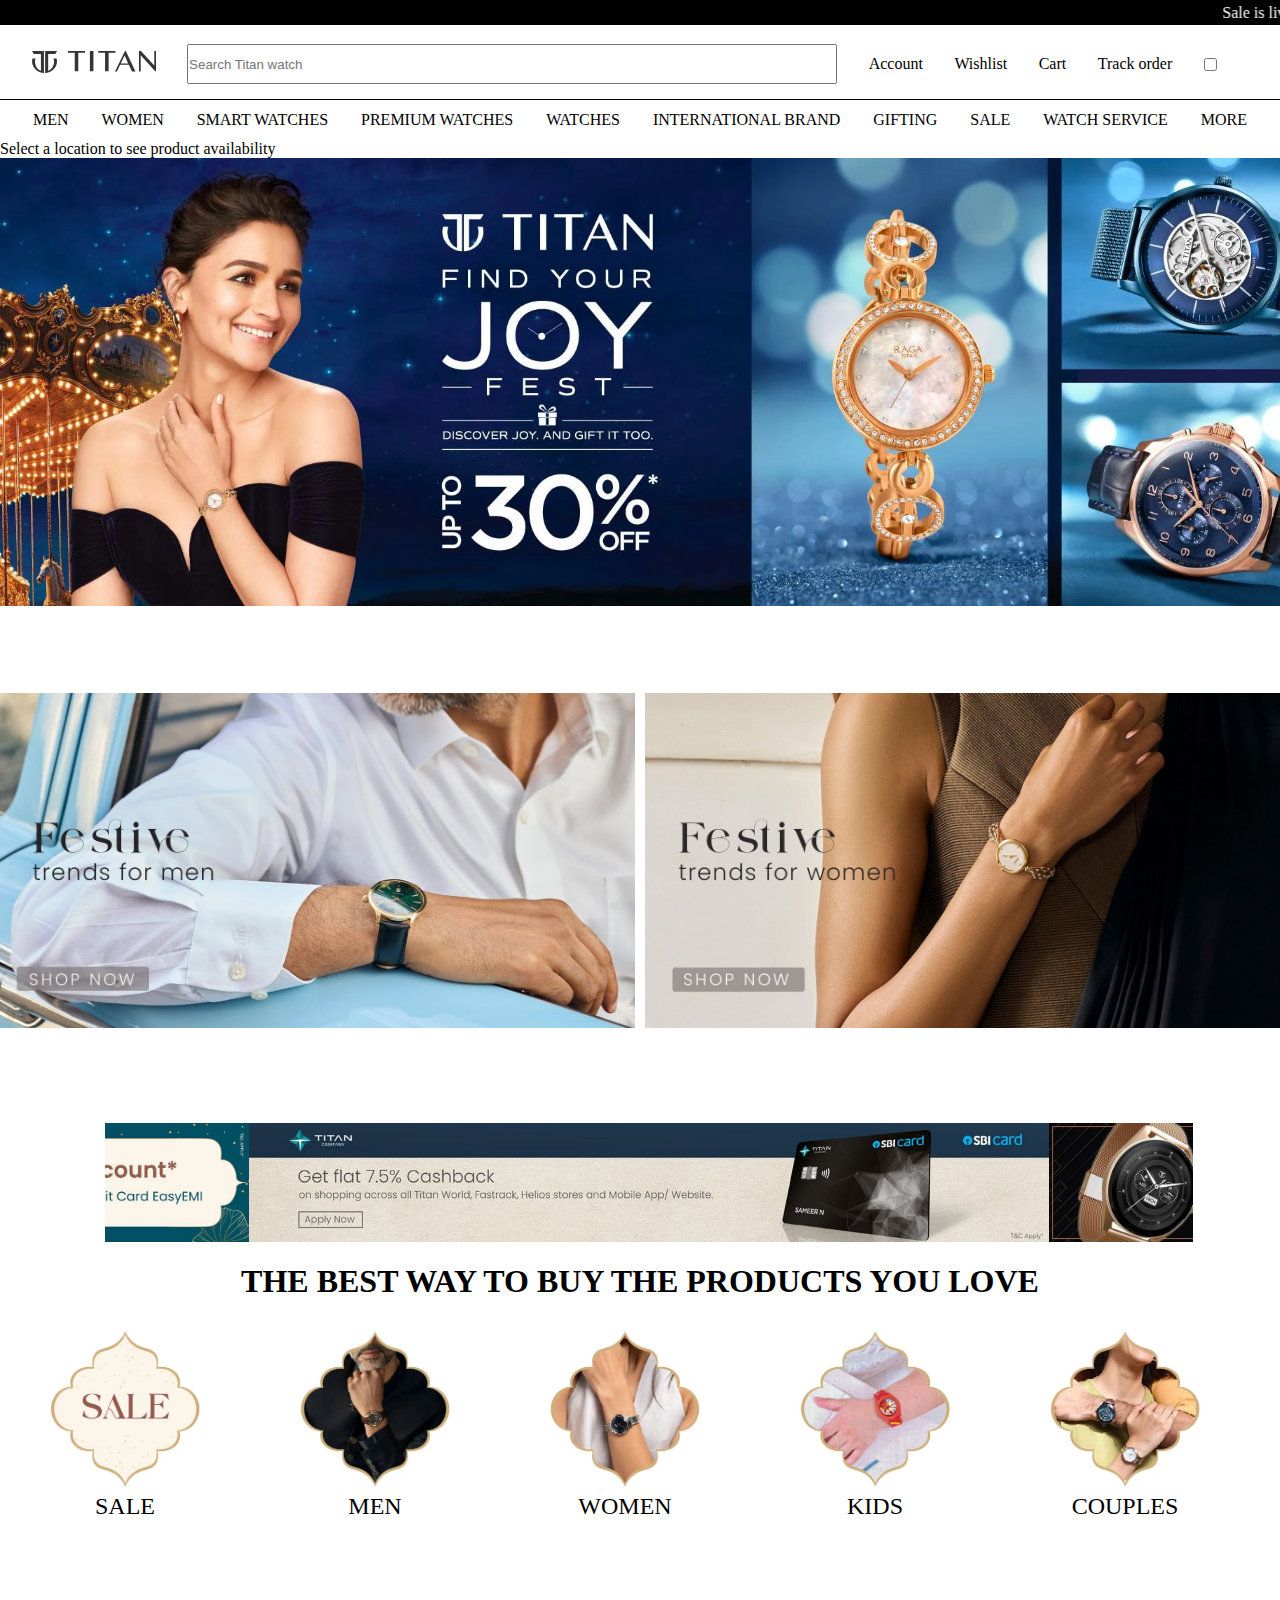
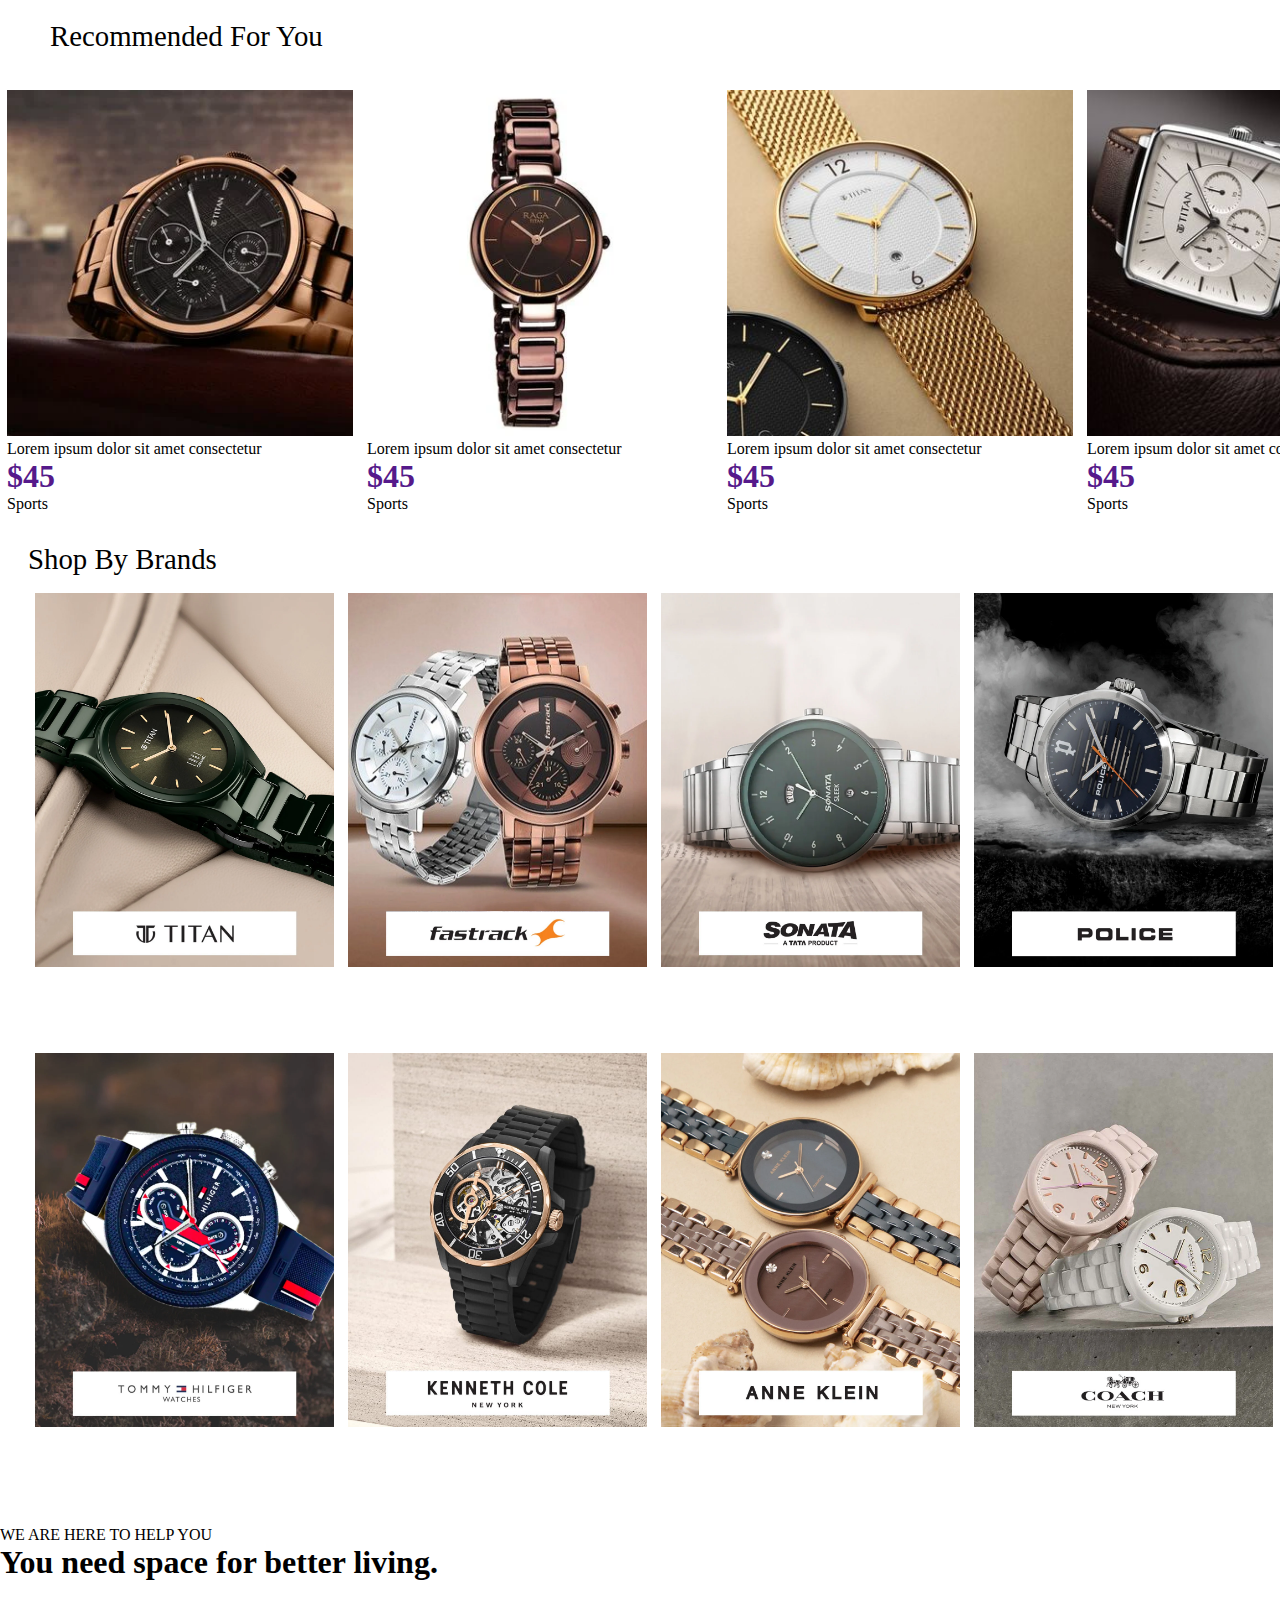
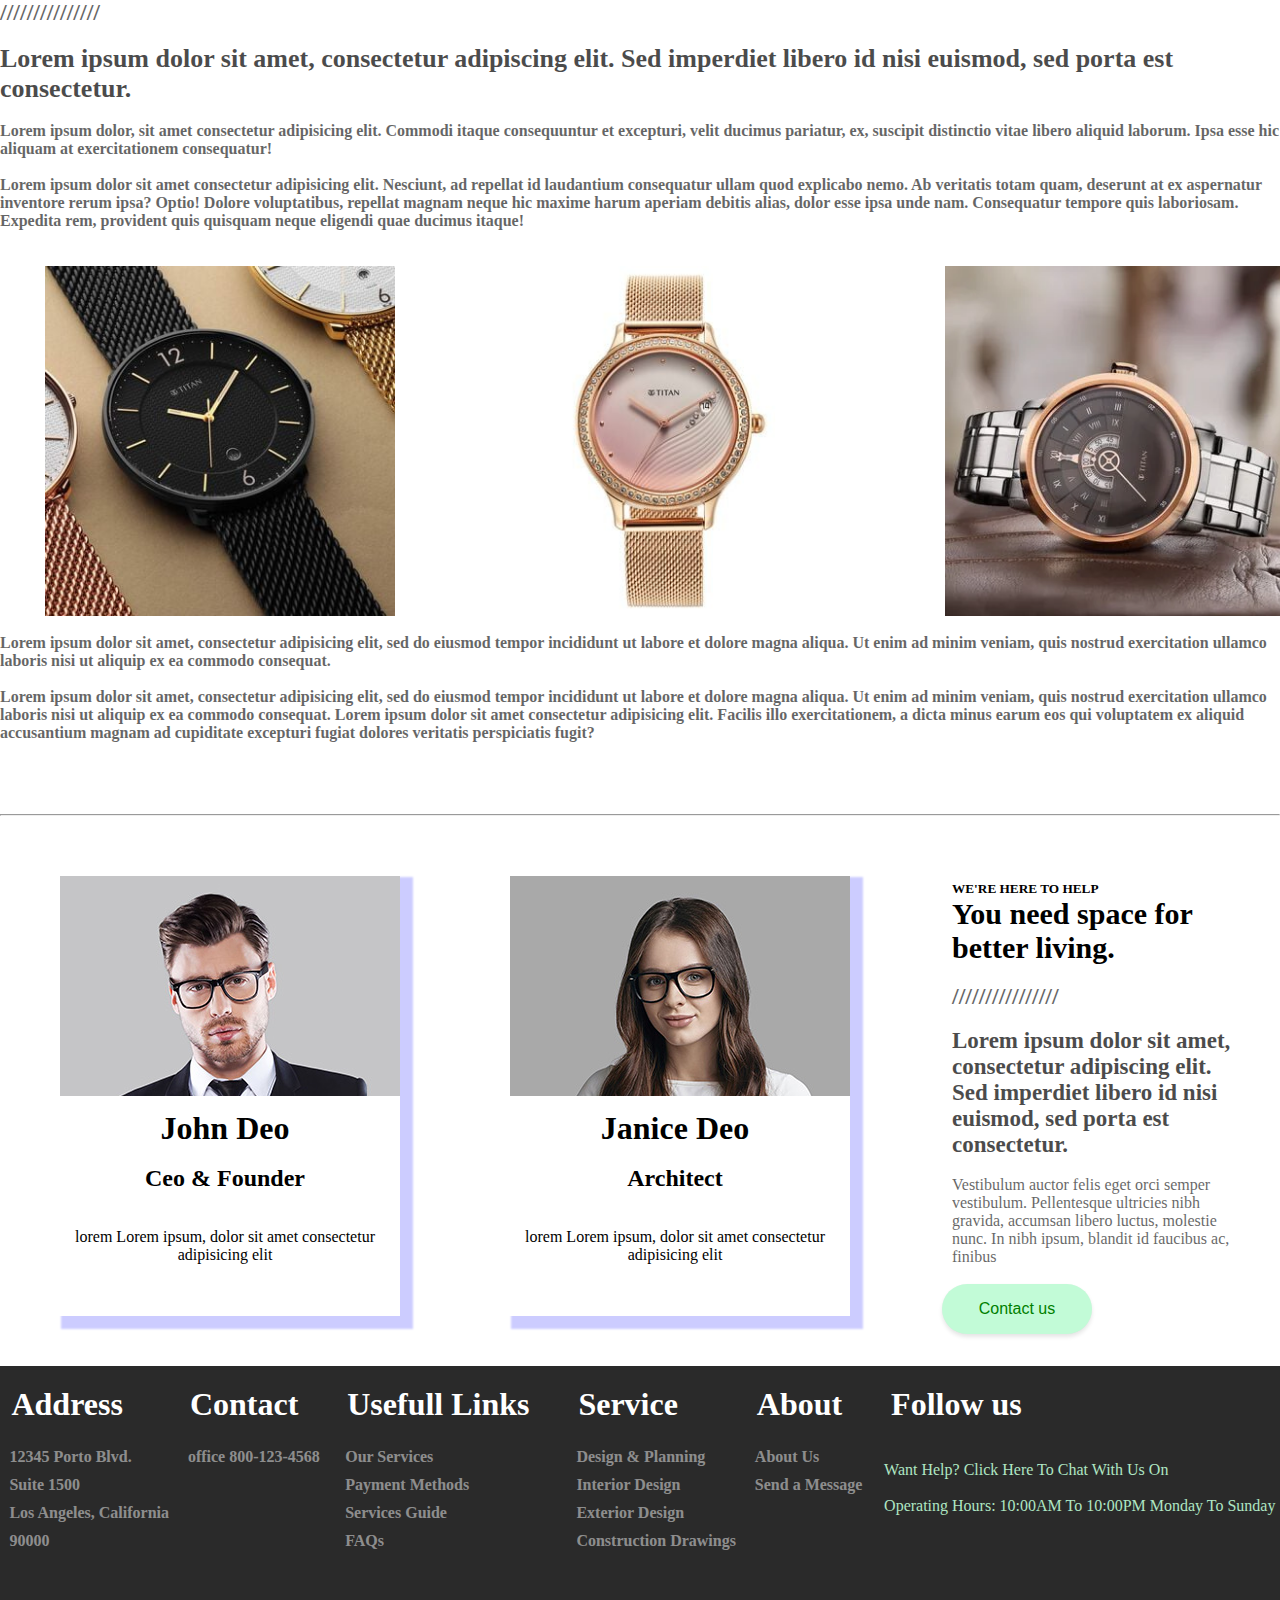
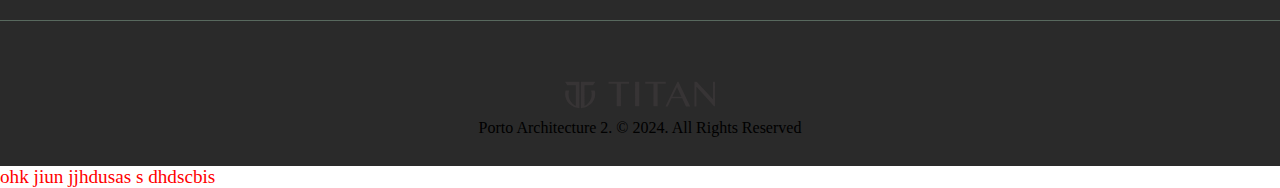
==== commit bde1bfc7: "New line code" ====
--- a/index.html
+++ b/index.html
@@ -39,7 +39,7 @@
      <div id="nav_panel3" class="flex">
 
          
-         <div id="men"><a href="">MEN</a></div>
+         <div id="men"><a href="#">MEN</a></div>
          <div id="menubar">
           <div><h1>Address</h1><h3>12345 Porto Blvd.</h3><h3>Suite 1500</h3> <h3>Los Angeles, California</h3> <h3>90000</h3></div>
           <div><h1>Contact</h1><h3>office 800-123-4568</h3></div>
@@ -48,15 +48,15 @@
           <div><h1>About </h1><h3>About Us</h3><h3>Send a Message</h3> <h3></h3></div>
           <div><h1>Follow us</h1></div>
           </div>
-         <div><a href="">WOMEN</a></div>
-         <div><a href="">SMART WATCHES</a></div>
-         <div><a href="">PREMIUM WATCHES</a></div>
-         <div><a href="">WATCHES</a></div>
-         <div><a href="">INTERNATIONAL BRAND</a></div>
-         <div><a href="">GIFTING</a></div>
-         <div><a href="">SALE</a></div>
-         <div><a href="">WATCH SERVICE</a></div>
-         <div><a href="">MORE</a></div>
+         <div><a href="#">WOMEN</a></div>
+         <div><a href="#">SMART WATCHES</a></div>
+         <div><a href="#">PREMIUM WATCHES</a></div>
+         <div><a href="#">WATCHES</a></div>
+         <div><a href="#">INTERNATIONAL BRAND</a></div>
+         <div><a href="#">GIFTING</a></div>
+         <div><a href="#">SALE</a></div>
+         <div><a href="#">WATCH SERVICE</a></div>
+         <div><a href="#">MORE</a></div>
         
       </div>
 
--- a/index.css
+++ b/index.css
@@ -8,7 +8,7 @@
 }
 
 #nav_panel1 marquee {
-  color: rgb(252, 252, 255);
+  color: rgb(255, 255, 255);
   background-color: black;
   line-height: 25px;
 }
@@ -23,11 +23,44 @@
   align-items: center;
   border-bottom: 1px solid black;
 }
+#nav_panel2 div {
+  text-align: center;
+}
 #nav_panel2 div input {
   width: 650px;
   height: 40px;
 }
-
+#nav_panel2 .barsopt {
+  float: right;
+}
+
+@media (max-width: 1025px) {
+  #nav_panel3 {
+    background-color: #2a2a2a;
+    width: 100%;
+    height: 800px;
+    position: absolute;
+    left: -100%;
+    display: block;
+    z-index: 999;
+  }
+  #nav_panel3 div {
+    text-align: center;
+    padding: 8px;
+    display: block;
+  }
+  #nav_panel3 div a:hover, #nav_panel3 div :active {
+    border: 0.5px solid #222222;
+    background-color: #008000;
+  }
+  #nav_panel3 #check:checked ~ #nav_panel3 {
+    left: 0px;
+  }
+  #nav_panel2 div input {
+    width: 450px;
+    height: 40px;
+  }
+}
 #nav_panel3 {
   justify-content: space-evenly;
   border-color: white;
@@ -38,6 +71,10 @@
   text-decoration: none;
   color: black;
 }
+#nav_panel3 div a:hover, #nav_panel3 div :active {
+  border: 0.5px solid #222222;
+  background-color: #008000;
+}
 #nav_panel3 #menubar {
   position: absolute;
   top: 110px;
@@ -134,7 +171,7 @@
 #ads_panel {
   margin-top: 30px;
   width: 85%;
-  margin-left: 150px;
+  margin-left: 105px;
   display: grid;
   grid-template-columns: repeat(3, 800px);
   overflow-x: scroll;
